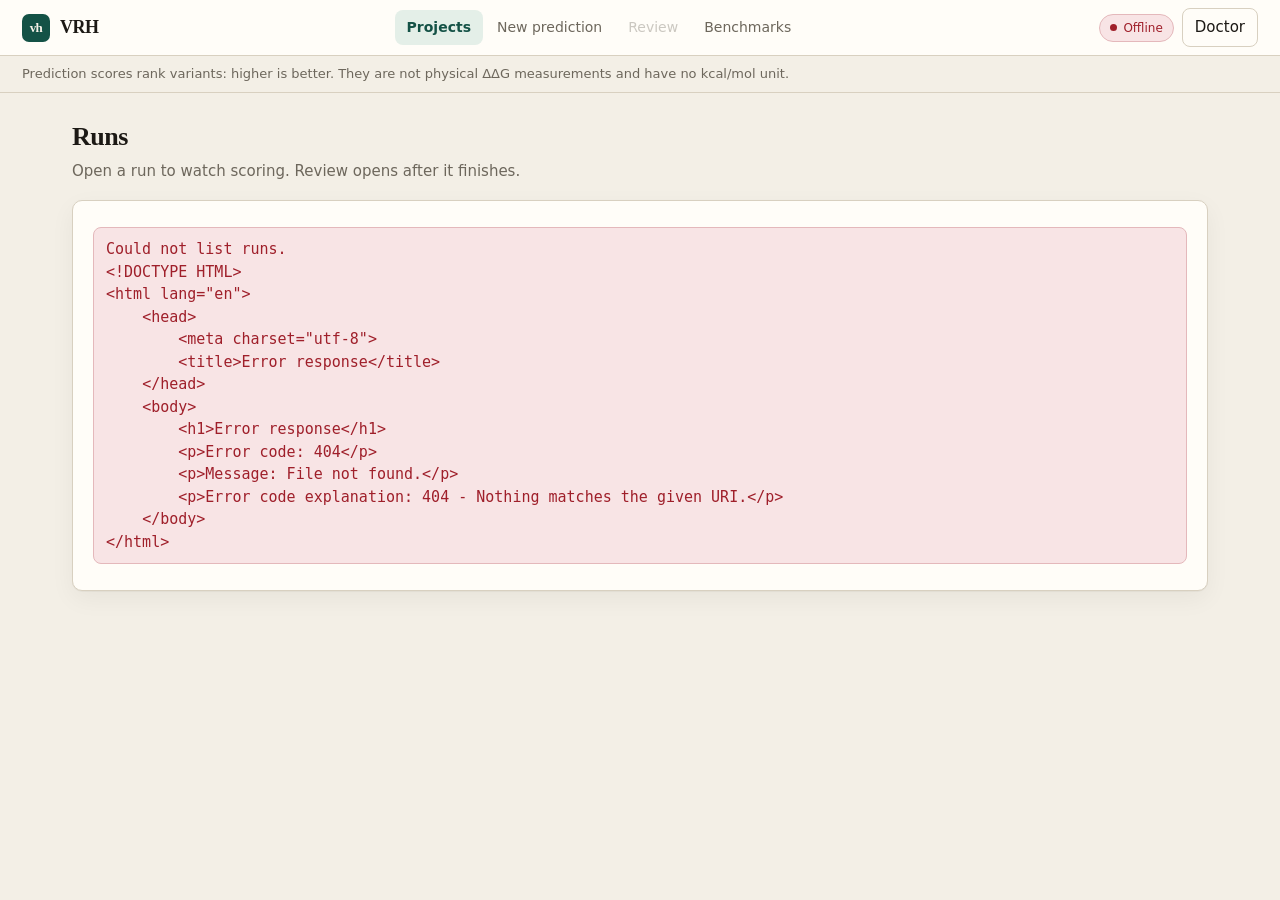
==== vrh/dashboard/static/index.html @ 0a4f09f5 "Rename the package from rem2 to vrh. Ship VenusREM-Harness with vrh/remharness CLIs, VRH_* env, and " ====
<!DOCTYPE html>
<html lang="en">
<head>
  <meta charset="utf-8">
  <meta name="viewport" content="width=device-width, initial-scale=1">
  <title>VRH Dashboard</title>
  <link rel="stylesheet" href="app.css?v=20260911g">
</head>
<body>
  <div id="app">
    <header class="shell-header">
      <div class="brand">
        <span class="brand-mark" aria-hidden="true">vh</span>
        <a href="#/runs" class="brand-title">VRH</a>
        <span id="app-version" class="brand-ver" hidden></span>
      </div>
      <nav class="tabs" aria-label="Dashboard sections">
        <a href="#/runs" id="tab-runs" class="tab is-active">Projects</a>
        <a href="#/predict" id="tab-predict" class="tab">New prediction</a>
        <a href="#/review" id="tab-review" class="tab is-disabled" aria-disabled="true" title="Wait until scoring finishes">Review</a>
        <a href="#/benchmarks" id="tab-benchmarks" class="tab">Benchmarks</a>
      </nav>
      <div class="header-right">
        <span id="conn-status" class="status-pill is-off" title="API health">Offline</span>
        <span id="job-status" class="status-pill is-run" hidden>Job running</span>
        <span id="last-poll" class="poll-time" hidden>poll --:--:--</span>
        <button type="button" id="btn-doctor" class="btn btn-ghost">Doctor</button>
      </div>
    </header>

    <div class="banner" role="note">
      Prediction scores rank variants: higher is better. They are not physical ΔΔG measurements and have no kcal/mol unit.
    </div>

    <div id="flash" class="flash" hidden></div>

    <main id="main">
      <section id="page-runs" class="page" hidden>
        <div class="page-head">
          <h1>Runs</h1>
          <p class="muted">Open a run to watch scoring. Review opens after it finishes.</p>
        </div>
        <div id="runs-body" class="panel">Loading runs…</div>
      </section>

      <section id="page-predict" class="page" hidden>
        <div class="page-head page-head-job">
          <div>
            <h1>New prediction</h1>
            <p class="muted">Define the target, choose evidence, then score candidates for review.</p>
          </div>
          <div class="example-row" id="example-row" role="group" aria-label="Load a demo">
            <span class="example-label">Examples</span>
            <button type="button" class="example-btn" data-example="sequence">Sequence</button>
            <button type="button" class="example-btn" data-example="structure">+ Structure</button>
            <button type="button" class="example-btn" data-example="full">Full vrh</button>
          </div>
        </div>

        <div class="workflow-rail" aria-label="Prediction workflow">
          <span class="is-current"><b>1</b> Target</span><span><b>2</b> Evidence</span><span><b>3</b> Model</span><span><b>4</b> Review</span><span><b>5</b> Export</span>
        </div>

        <form id="predict-form" class="panel form-panel" autocomplete="off">
          <section class="form-model-step">
            <h2>Model</h2>
            <div id="model-series" class="model-series"></div>
            <select id="model-select" name="model" hidden></select>
            <p id="model-meta" class="field-hint"></p>
            <details class="advanced">
              <summary>Recipe</summary>
              <div id="recipe-radios" class="seg">
                <label class="seg-item"><input type="radio" name="recipe" value="full" checked> Full vrh</label>
                <label class="seg-item"><input type="radio" name="recipe" value="raw"> Raw</label>
                <label class="seg-item"><input type="radio" name="recipe" value="msa"> + MSA</label>
                <label class="seg-item"><input type="radio" name="recipe" value="ccd"> + CCD</label>
              </div>
              <p id="recipe-hint" class="field-hint"></p>
            </details>
          </section>

          <section class="form-input-step">
            <div class="section-kicker">Target &amp; evidence</div>
            <h2>What do you know about this protein?</h2>
            <p class="field-hint">A sequence is enough to start. Structure and MSA improve model coverage when available.</p>
            <div class="input-slots" id="intake-box">
              <div class="input-slot" id="slot-sequence" data-slot="fasta">
                <h3>Sequence</h3>
                <label class="slot-drop">
                  <input type="file" name="fasta" id="file-fasta" accept=".fa,.fasta,.faa,.txt,.fna">
                  <strong>Drop FASTA</strong>
                  <span>or click to upload</span>
                </label>
                <label class="slot-id">Protein ID <span class="label-note">UniProt or PDB</span>
                  <input type="text" name="seq_id" id="f-seq-id" placeholder="P0A6Y8 or 2L6Q" autocomplete="off">
                </label>
                <div class="slot-chips" id="slot-sequence-chips"></div>
              </div>
              <div class="input-slot" id="slot-structure" data-slot="pdb">
                <h3>Structure</h3>
                <label class="slot-drop">
                  <input type="file" name="pdb" id="file-pdb" accept=".pdb,.ent,.cif">
                  <strong>Drop PDB / CIF</strong>
                  <span>or click to upload</span>
                </label>
                <label class="slot-id">Fetch
                  <select name="fetch_structure" id="f-fetch">
                    <option value="auto" selected>Auto (RCSB + AFDB)</option>
                    <option value="afdb">AlphaFold DB only</option>
                    <option value="rcsb">RCSB only</option>
                    <option value="none">Don't fetch</option>
                  </select>
                </label>
                <input type="hidden" name="pdb_id" id="f-pdb-id">
                <input type="hidden" name="uniprot_id" id="f-uniprot">
                <div class="slot-chips" id="slot-structure-chips"></div>
              </div>
              <div class="input-slot" id="slot-msa" data-slot="msa">
                <h3>MSA</h3>
                <label class="slot-drop">
                  <input type="file" name="msa" id="file-msa" accept=".a2m,.a3m,.fasta,.fa,.sto">
                  <strong>Drop MSA</strong>
                  <span>optional — skip → α=0</span>
                </label>
                <div class="slot-chips" id="slot-msa-chips"></div>
              </div>
            </div>
            <div id="input-gate" class="input-gate" aria-live="polite"></div>
            <details class="advanced scope-details">
              <summary><span>Limit mutation scope</span><small>Optional · default is all positions × 19 substitutions</small></summary>
              <p class="scope-copy"><strong>Default:</strong> predict every single-amino-acid substitution at every residue. Only change this section when you want a smaller candidate set or already have a mutant list.</p>
              <label class="file-field">
                <span>Use a predefined mutant list</span>
                <input type="file" name="mutants" id="file-mutants" accept=".csv,.tsv,.txt">
                <span class="file-name" data-for="file-mutants"></span>
              </label>
              <fieldset id="saturation-fields" class="field sat-box">
                <legend>Or limit saturation mutagenesis</legend>
                <div class="field-row">
                  <label>Mutation order <span class="label-note">1 = single substitutions</span>
                    <input type="text" name="mutant_sites" id="f-sites" value="1" placeholder="1 or 1,2">
                  </label>
                  <label>Specific positions <span class="label-note">optional</span>
                    <input type="text" name="positions" id="f-positions" placeholder="10,11,12">
                  </label>
                  <label>Residue range <span class="label-note">optional</span>
                    <input type="text" name="residue_range" id="f-range" placeholder="10-20">
                  </label>
                </div>
              </fieldset>
            </details>
            <details class="advanced">
              <summary>Advanced</summary>
              <div class="field-row">
                <label>scoring_strategy
                  <select name="scoring_strategy" id="f-strategy">
                    <option value="wt" selected>wt</option>
                    <option value="mask">mask</option>
                    <option value="tf">tf</option>
                  </select>
                </label>
                <label>max_mutants
                  <input type="number" name="max_mutants" id="f-max" min="1" step="1" placeholder="1000000">
                </label>
              </div>
              <p id="strategy-hint" class="field-hint"></p>
              <div class="cli-block">
                <div class="cli-label">Equivalent CLI</div>
                <pre id="cli-preview" class="cli"></pre>
              </div>
            </details>
            <div id="model-gate" class="input-gate" hidden></div>
          </section>

          <p id="form-error" class="form-error" hidden></p>
          <div class="form-actions">
            <button type="submit" id="btn-submit" class="btn btn-primary">Start scoring</button>
          </div>
        </form>

      </section>

      <section id="page-benchmarks" class="page" hidden>
        <div class="benchmark-page-head">
          <p class="section-kicker">Benchmark evidence</p>
          <h1>Cross-benchmark leaderboard</h1>
          <p>Compare foundation models with and without VRH across protein fitness benchmarks.</p>
        </div>
        <div class="panel board-panel" id="pg-board" aria-live="polite">Loading benchmark evidence…</div>
      </section>

      <section id="page-workspace" class="page" hidden>
        <div id="workspace-body">Loading run…</div>
      </section>

      <section id="page-structure" class="page" hidden>
        <div id="structure-body">Loading structure…</div>
      </section>

      <section id="page-select" class="page" hidden>
        <div id="select-body">Loading selection…</div>
      </section>
    </main>
  </div>

  <div id="drawer-root" hidden>
    <div id="drawer-backdrop" class="drawer-backdrop"></div>
    <aside id="doctor-drawer" class="drawer" role="dialog" aria-modal="true" aria-labelledby="doctor-title">
      <div class="drawer-head">
        <h2 id="doctor-title">Doctor</h2>
        <button type="button" id="btn-doctor-close" class="btn btn-ghost">Close</button>
      </div>
      <div id="doctor-body" class="drawer-body">Checking install…</div>
    </aside>
  </div>

  <noscript>
    <p class="noscript">VRH Dashboard needs JavaScript enabled.</p>
  </noscript>
  <script src="app.js?v=20260911g"></script>
</body>
</html>
---- vrh/dashboard/static/app.css ----
:root {
  --bg: #f3efe6;
  --bg-2: #e8e2d4;
  --panel: #fffdf8;
  --ink: #1c1915;
  --muted: #6d675c;
  --line: #d8d0c0;
  --accent: #145246;
  --accent-soft: #e4efe8;
  --warn: #8a5410;
  --warn-soft: #f6ead3;
  --danger: #9f1f2a;
  --danger-soft: #f8e4e5;
  --row-hover: #f4efe4;
  --row-active: #e8f0ea;
  --viewer: #11140f;
  --header-h: 56px;
  --radius: 10px;
  --shadow: 0 1px 0 rgba(28, 25, 21, 0.04), 0 8px 24px rgba(28, 25, 21, 0.05);
  --font: "Iowan Old Style", "Palatino Linotype", Palatino, "Times New Roman", serif;
  --ui: ui-sans-serif, system-ui, -apple-system, "Segoe UI", Roboto, sans-serif;
  --mono: ui-monospace, "SF Mono", Menlo, Consolas, monospace;
}

*,
*::before,
*::after {
  box-sizing: border-box;
}

[hidden] {
  display: none !important;
}

html,
body {
  margin: 0;
  padding: 0;
  background: var(--bg);
  color: var(--ink);
  font-family: var(--ui);
  font-size: 15px;
  line-height: 1.5;
  min-height: 100%;
}

a {
  color: var(--accent);
  text-decoration: none;
}

a:hover {
  text-decoration: underline;
}

code {
  font-family: var(--mono);
  font-size: 13px;
  background: var(--bg-2);
  padding: 0 5px;
  border-radius: 4px;
}

h1,
h2,
h3 {
  margin: 0 0 8px;
  font-family: var(--font);
  font-weight: 600;
  letter-spacing: -0.02em;
}

h1 {
  font-size: 26px;
  line-height: 1.2;
}

h2 {
  font-size: 17px;
}

p {
  margin: 0 0 8px;
}

button,
input,
select,
textarea {
  font: inherit;
  color: inherit;
}

button {
  cursor: pointer;
}

input,
select {
  background: #fff;
  border: 1px solid var(--line);
  border-radius: 8px;
  padding: 8px 10px;
  min-height: 38px;
}

input:focus,
select:focus,
button:focus-visible,
summary:focus-visible,
a:focus-visible {
  outline: 2px solid var(--accent);
  outline-offset: 1px;
}

input[type="range"] {
  min-height: 0;
  padding: 0;
  accent-color: var(--accent);
}

#app {
  min-height: 100vh;
  display: flex;
  flex-direction: column;
}

.shell-header {
  display: grid;
  grid-template-columns: auto 1fr auto;
  align-items: center;
  gap: 20px;
  min-height: var(--header-h);
  padding: 0 22px;
  background: var(--panel);
  border-bottom: 1px solid var(--line);
  position: sticky;
  top: 0;
  z-index: 20;
}

.brand {
  display: flex;
  align-items: center;
  gap: 10px;
  min-width: 0;
}

.brand-mark {
  width: 28px;
  height: 28px;
  border-radius: 7px;
  background: var(--accent);
  color: #f7f2e8;
  display: grid;
  place-items: center;
  font-family: var(--font);
  font-size: 13px;
  font-weight: 700;
  letter-spacing: -0.04em;
}

.brand-title {
  color: var(--ink);
  font-family: var(--font);
  font-weight: 600;
  font-size: 18px;
  letter-spacing: -0.03em;
  text-decoration: none;
}

.brand-title:hover {
  color: var(--accent);
  text-decoration: none;
}

.brand-sub {
  color: var(--muted);
  font-size: 12px;
}

.brand-ver {
  color: var(--muted);
  font-family: var(--mono);
  font-size: 11px;
}

.header-right {
  display: flex;
  align-items: center;
  gap: 8px;
  flex-shrink: 0;
}

.status-pill {
  display: inline-flex;
  align-items: center;
  gap: 6px;
  padding: 4px 10px;
  border-radius: 999px;
  border: 1px solid var(--line);
  font-size: 12px;
  background: var(--panel);
  color: var(--muted);
}

.status-pill::before {
  content: "";
  width: 7px;
  height: 7px;
  border-radius: 50%;
  background: var(--muted);
}

.status-pill.is-on {
  color: var(--accent);
  border-color: #b7cfc6;
  background: var(--accent-soft);
}

.status-pill.is-on::before {
  background: var(--accent);
}

.status-pill.is-off {
  color: var(--danger);
  border-color: #e4b8bb;
  background: var(--danger-soft);
}

.status-pill.is-off::before {
  background: var(--danger);
}

.status-pill.is-run {
  color: var(--warn);
  border-color: #e4cc9a;
  background: var(--warn-soft);
}

.status-pill.is-run::before {
  background: var(--warn);
  box-shadow: 0 0 0 0 rgba(138, 84, 16, 0.5);
  animation: pulse 1.6s ease-out infinite;
}

.poll-time {
  color: var(--muted);
  font-family: var(--mono);
  font-size: 11px;
}

.banner {
  background: transparent;
  color: var(--muted);
  border-bottom: 1px solid var(--line);
  padding: 8px 22px;
  font-size: 13px;
}

.banner-inline {
  background: var(--warn-soft);
  color: var(--warn);
  border: 1px solid #e4cc9a;
  border-radius: var(--radius);
  margin-bottom: 14px;
  padding: 10px 12px;
}

.tabs {
  display: flex;
  gap: 2px;
  justify-content: center;
  padding: 0;
  border: 0;
  background: transparent;
}

.tab {
  display: inline-block;
  padding: 7px 12px;
  color: var(--muted);
  text-decoration: none;
  border-radius: 8px;
  margin: 0;
  border: 0;
  font-size: 14px;
}

.tab:hover {
  color: var(--ink);
  background: var(--bg);
  text-decoration: none;
}

.tab.is-active {
  color: var(--accent);
  background: var(--accent-soft);
  font-weight: 600;
}

.tab.is-disabled {
  opacity: 0.35;
  pointer-events: none;
  cursor: not-allowed;
}

.flash {
  margin: 12px 22px 0;
  padding: 10px 12px;
  border: 1px solid #e4b8bb;
  background: var(--danger-soft);
  color: var(--danger);
  border-radius: var(--radius);
}

#main {
  flex: 1;
  padding: 28px 22px 48px;
  max-width: 1180px;
  width: 100%;
  margin: 0 auto;
}

.page-head {
  margin-bottom: 18px;
}

.flow-rail {
  display: flex;
  flex-wrap: wrap;
  gap: 8px;
  list-style: none;
  margin: 0 0 16px;
  padding: 0;
}

.flow-rail li {
  margin: 0;
}

.flow-dot,
.next-card {
  display: inline-flex;
  align-items: center;
  gap: 8px;
  border: 1px solid var(--line);
  background: var(--panel);
  color: var(--muted);
  border-radius: 999px;
  padding: 6px 12px;
  font-size: 13px;
}

button.flow-dot {
  font: inherit;
  cursor: pointer;
  line-height: inherit;
}

.flow-dot.is-on,
.flow-dot.is-done {
  color: var(--accent);
  border-color: #b7cfc6;
  background: var(--accent-soft);
}

.flow-dot.is-fail {
  color: var(--danger);
  border-color: #e4b8bb;
  background: var(--danger-soft);
}

.form-actions {
  display: flex;
  gap: 8px;
  margin-top: 16px;
}

.next-row {
  display: grid;
  grid-template-columns: repeat(auto-fit, minmax(200px, 1fr));
  gap: 10px;
  margin: 0 0 14px;
}

.next-card {
  display: block;
  border-radius: var(--radius);
  padding: 14px 16px;
  text-decoration: none;
  color: var(--ink);
}

.next-card:hover {
  border-color: var(--accent);
  text-decoration: none;
}

.next-card strong {
  display: block;
  margin-bottom: 4px;
}

.next-card span {
  color: var(--muted);
  font-size: 13px;
}

.run-log {
  max-height: 240px;
  overflow: auto;
  font-family: var(--mono);
  font-size: 12px;
  background: var(--viewer);
  color: #d7ecdf;
  border-radius: 8px;
  padding: 12px;
  white-space: pre-wrap;
}

.progress {
  margin: 0 0 14px;
}

.progress-track {
  height: 8px;
  border-radius: 999px;
  background: var(--bg-2);
  overflow: hidden;
}

.progress-bar {
  height: 100%;
  width: 0;
  background: var(--accent);
  transition: width 0.25s ease;
}

.progress-bar.is-fail {
  background: var(--danger);
}

.progress-meta {
  display: flex;
  justify-content: space-between;
  gap: 12px;
  margin-top: 6px;
  color: var(--muted);
  font-size: 13px;
}

.page-head .muted,
.muted {
  color: var(--muted);
}

.panel {
  background: var(--panel);
  border: 1px solid var(--line);
  border-radius: var(--radius);
  padding: 18px 20px;
  box-shadow: var(--shadow);
}

.panel + .panel {
  margin-top: 14px;
}

.page-head-job {
  display: flex;
  align-items: flex-start;
  justify-content: space-between;
  gap: 12px;
}

.page-head-job h1 {
  margin-bottom: 4px;
}

button.demo-panel {
  flex-shrink: 0;
  margin-top: 4px;
  font-size: 13px;
}

.example-row {
  display: flex;
  flex-wrap: wrap;
  align-items: center;
  justify-content: flex-end;
  gap: 6px;
  flex-shrink: 0;
  margin-top: 4px;
}

.example-label {
  color: var(--muted);
  font-size: 12px;
  margin-right: 2px;
}

.example-btn {
  border: 1px solid var(--line);
  background: var(--panel);
  color: var(--ink);
  border-radius: 999px;
  padding: 5px 11px;
  min-height: 32px;
  font-size: 13px;
}

.example-btn:hover {
  border-color: var(--accent);
}

.example-btn.is-on {
  background: var(--accent);
  border-color: var(--accent);
  color: #f7f2e8;
}

.example-btn:disabled {
  opacity: 0.45;
  cursor: not-allowed;
}

.btn {
  display: inline-flex;
  align-items: center;
  justify-content: center;
  gap: 6px;
  border: 1px solid var(--line);
  background: var(--panel);
  color: var(--ink);
  border-radius: 8px;
  padding: 7px 12px;
  min-height: 36px;
  text-decoration: none;
}

.btn:hover {
  border-color: var(--accent);
  text-decoration: none;
}

.btn:disabled {
  opacity: 0.45;
  cursor: not-allowed;
}

.btn-primary {
  background: var(--accent);
  color: #f7f2e8;
  border-color: var(--accent);
  font-weight: 600;
}

.btn-primary:hover {
  filter: brightness(1.06);
}

.btn-ghost {
  background: transparent;
}

.btn-danger {
  color: var(--danger);
  border-color: #e4b8bb;
}

.btn-lg {
  min-height: 42px;
  padding: 8px 16px;
}

.btn-link {
  background: none;
  border: none;
  color: var(--accent);
  padding: 0 6px;
  min-height: 0;
}

.run-actions {
  display: inline-flex;
  align-items: center;
  gap: 10px;
  white-space: nowrap;
}

.run-delete {
  color: var(--danger);
}

.run-delete:disabled {
  color: var(--muted);
  cursor: not-allowed;
  opacity: 0.45;
}

.btn-row {
  display: flex;
  flex-wrap: wrap;
  gap: 6px;
}

.field {
  margin-bottom: 16px;
}

.field > label,
.field legend {
  display: block;
  color: var(--muted);
  font-size: 12px;
  margin-bottom: 7px;
}

.field select,
.field input[type="text"],
.field input[type="number"] {
  width: 100%;
  max-width: 100%;
}

.field-hint {
  margin: 6px 0 0;
  color: var(--muted);
  font-size: 13px;
}

.field-row {
  display: grid;
  grid-template-columns: repeat(auto-fit, minmax(180px, 1fr));
  gap: 12px;
}

.field-row label {
  display: flex;
  flex-direction: column;
  gap: 6px;
  color: var(--muted);
  font-size: 12px;
}

.radio-row,
.seg {
  display: flex;
  flex-wrap: wrap;
  gap: 6px;
}

.radio,
.seg-item {
  display: inline-flex;
  align-items: center;
  gap: 6px;
  color: var(--ink);
  font-size: 14px;
  border: 1px solid var(--line);
  background: #fff;
  border-radius: 8px;
  padding: 7px 12px;
  cursor: pointer;
}

.seg-item:has(input:checked),
.radio:has(input:checked) {
  border-color: var(--accent);
  background: var(--accent-soft);
  color: var(--accent);
  font-weight: 600;
}

.seg-item input,
.radio input {
  accent-color: var(--accent);
}

.file-grid {
  display: grid;
  grid-template-columns: repeat(2, minmax(0, 1fr));
  gap: 10px;
  margin-bottom: 16px;
}

.file-grid-3 {
  grid-template-columns: repeat(3, minmax(0, 1fr));
}

.board-panel {
  margin-top: 18px;
  margin-bottom: 14px;
  padding: 16px 18px 12px;
}

.board-head {
  margin-bottom: 12px;
}

.board-head h2 {
  margin-bottom: 2px;
  font-size: 18px;
}

.board-head .muted {
  margin: 0;
  font-size: 13px;
}

.board-filters {
  display: flex;
  flex-wrap: wrap;
  gap: 6px;
  margin-bottom: 14px;
}

.board-filter {
  border: 1px solid var(--line);
  background: transparent;
  color: var(--muted);
  padding: 5px 12px;
  border-radius: 999px;
  cursor: pointer;
  font: inherit;
  font-size: 13px;
}

.board-filter:hover {
  border-color: var(--ink);
  color: var(--ink);
}

.board-filter.is-on {
  background: #14241c;
  color: #f7f2e8;
  border-color: #14241c;
}

.board-table-wrap {
  overflow-x: auto;
}

.board-table {
  width: 100%;
  border-collapse: collapse;
}

.board-table th {
  text-align: left;
  font-size: 11px;
  font-weight: 600;
  color: var(--muted);
  letter-spacing: 0.04em;
  text-transform: uppercase;
  padding: 8px 10px 10px;
  border-bottom: 1px solid var(--line);
}

.board-table th.num,
.board-table td.num {
  text-align: right;
}

.board-table td {
  padding: 14px 10px;
  border-bottom: 1px solid var(--line);
  vertical-align: middle;
}

.board-table tbody tr:last-child td {
  border-bottom: 0;
}

.board-table tr.is-first td {
  background: transparent;
}

.board-rank {
  font-family: var(--ui);
  font-size: 28px;
  font-weight: 500;
  font-variant-numeric: tabular-nums;
  color: var(--muted);
  opacity: 0.45;
  width: 2.4em;
  line-height: 1;
}

.board-table tr.is-first .board-rank {
  color: var(--ink);
  opacity: 0.7;
}

.board-name {
  display: flex;
  flex-direction: column;
  gap: 2px;
  font-weight: 600;
}

.board-name small {
  font-weight: 400;
  color: var(--muted);
  font-size: 12px;
}

.board-tags {
  display: flex;
  gap: 4px;
}

.board-tag {
  font-size: 10px;
  letter-spacing: 0.04em;
  padding: 2px 6px;
  border-radius: 999px;
  background: var(--bg-2);
  color: var(--muted);
}

.board-table tr.is-first .board-tag {
  background: #d7e8de;
  color: var(--accent);
}

.board-score {
  width: 9.5em;
  text-align: right;
}

.board-score-num {
  display: block;
  font-family: var(--mono);
  font-size: 16px;
  font-weight: 700;
  font-variant-numeric: tabular-nums;
  line-height: 1.2;
}

.board-score-track {
  display: block;
  width: 100%;
  max-width: 148px;
  height: 4px;
  margin: 7px 0 0 auto;
  background: var(--bg-2);
  border-radius: 999px;
  overflow: hidden;
}

.board-score-bar {
  display: block;
  height: 100%;
  background: var(--accent);
  border-radius: 999px;
}

.board-note {
  margin: 10px 0 0;
  color: var(--muted);
  font-size: 12px;
}

.board-note:empty,
.board-note[hidden] {
  display: none;
}

.model-cards {
  display: flex;
  flex-wrap: wrap;
  gap: 8px;
  margin-bottom: 10px;
}

.model-card {
  border: 1px solid var(--line);
  background: #fff;
  padding: 10px 14px;
  border-radius: 10px;
  cursor: pointer;
  text-align: left;
  font: inherit;
  min-width: 8.5em;
}

.model-card:hover {
  border-color: var(--accent);
}

.model-card.is-on {
  border-color: var(--accent);
  background: var(--accent-soft);
}

.model-card small {
  display: block;
  margin-top: 2px;
  color: var(--muted);
  font-size: 12px;
}

.more-models {
  display: flex;
  flex-direction: column;
  gap: 4px;
  margin: 8px 0 4px;
  font-size: 13px;
  color: var(--muted);
}

.model-series {
  display: flex;
  flex-wrap: wrap;
  gap: 8px;
  margin-bottom: 10px;
}

.model-series-item {
  position: relative;
}

.model-series-btn {
  border: 1px solid var(--line);
  background: #fff;
  padding: 10px 14px;
  border-radius: 10px;
  cursor: pointer;
  text-align: left;
  font: inherit;
  min-width: 8.5em;
}

.model-series-btn:hover {
  border-color: var(--accent);
}

.model-series-btn.is-on,
.model-series-btn.is-open {
  border-color: var(--accent);
  background: var(--accent-soft);
}

.model-series-btn small {
  display: block;
  margin-top: 2px;
  color: var(--muted);
  font-size: 12px;
}

.model-variant-panel {
  position: absolute;
  top: calc(100% + 4px);
  left: 0;
  z-index: 30;
  min-width: 13em;
  max-height: 18em;
  overflow: auto;
  padding: 6px;
  border: 1px solid var(--line);
  border-radius: 10px;
  background: #fff;
  box-shadow: var(--shadow);
}

.model-variant {
  display: block;
  width: 100%;
  border: 0;
  background: transparent;
  padding: 7px 10px;
  border-radius: 8px;
  cursor: pointer;
  text-align: left;
  font: inherit;
  font-size: 13px;
}

.model-variant:hover {
  background: var(--row-hover);
}

.model-variant.is-on {
  background: var(--accent-soft);
  color: var(--accent);
}

.intake {
  border: 1px dashed #c5c0b4;
  border-radius: 12px;
  padding: 14px;
  background: #fff;
}

.intake.is-drag {
  border-color: var(--accent);
  background: var(--accent-soft);
}

.intake-drop {
  display: flex;
  flex-direction: column;
  align-items: center;
  justify-content: center;
  gap: 4px;
  text-align: center;
  padding: 28px 12px;
  cursor: pointer;
  border-radius: 8px;
  background: var(--bg-2);
}

.intake-drop strong {
  font-size: 15px;
}

.intake-drop span {
  color: var(--muted);
  font-size: 13px;
}

.intake-drop input[type="file"] {
  display: none;
}

.intake-or {
  text-align: center;
  color: var(--muted);
  font-size: 12px;
  margin: 12px 0 8px;
}

.intake-files {
  display: flex;
  flex-wrap: wrap;
  gap: 6px;
  margin-top: 10px;
}

.intake-chip {
  font-size: 12px;
  padding: 3px 8px;
  border-radius: 999px;
  background: var(--bg-2);
}

.intake-hidden {
  position: absolute;
  width: 1px;
  height: 1px;
  overflow: hidden;
  clip: rect(0 0 0 0);
}

.input-slots {
  display: grid;
  grid-template-columns: repeat(3, minmax(0, 1fr));
  gap: 10px;
}

.input-slot {
  border: 1px dashed #c5c0b4;
  border-radius: 12px;
  padding: 12px;
  background: #fff;
  display: flex;
  flex-direction: column;
  gap: 8px;
  min-width: 0;
}

.input-slot.is-drag {
  border-color: var(--accent);
  background: var(--accent-soft);
}

.input-slot h3 {
  margin: 0;
  font-size: 14px;
}

.input-slot .slot-drop {
  display: flex;
  flex-direction: column;
  align-items: center;
  justify-content: center;
  gap: 4px;
  text-align: center;
  padding: 20px 10px;
  cursor: pointer;
  border-radius: 8px;
  background: var(--bg-2);
}

.input-slot .slot-drop strong {
  font-size: 14px;
}

.input-slot .slot-drop span {
  color: var(--muted);
  font-size: 12px;
}

.input-slot .slot-drop input[type="file"] {
  display: none;
}

.input-slot .slot-id {
  display: flex;
  flex-direction: column;
  gap: 4px;
  color: var(--muted);
  font-size: 12px;
}

.label-note {
  color: var(--muted);
  font-size: 11px;
  font-weight: 400;
}

.input-slot .slot-chips {
  display: flex;
  flex-wrap: wrap;
  gap: 6px;
  min-height: 0;
}

.input-slot .slot-chip {
  font-size: 12px;
  padding: 3px 8px;
  border-radius: 999px;
  background: var(--bg-2);
}

@media (max-width: 860px) {
  .input-slots {
    grid-template-columns: 1fr;
  }
}

.review-wrap {
  flex: 1;
  min-height: 0;
  display: flex;
  flex-direction: column;
}

.review-seq {
  flex: 0 0 auto;
  background: #11140f;
  padding: 8px 0 0;
}

.review-seq .aa-nav,
.review-seq .aa-strip {
  max-width: none;
}

.hist-grid {
  display: grid;
  grid-template-columns: 1fr;
  gap: 10px;
}

.aa-cell.is-range .aa-letter {
  background: #3d6b58;
  color: #f7f2e8;
}

.input-gate {
  margin-top: 12px;
  padding: 10px 12px;
  border-radius: 8px;
  background: var(--bg-2);
}

.gate-chips {
  display: flex;
  flex-wrap: wrap;
  gap: 6px;
  margin-bottom: 6px;
}

.gate-chip {
  font-size: 11px;
  letter-spacing: 0.04em;
  padding: 2px 8px;
  border-radius: 999px;
  border: 1px solid var(--line);
}

.gate-chip.is-on {
  background: var(--accent);
  border-color: var(--accent);
  color: #f7f2e8;
}

.gate-chip.is-off {
  color: var(--muted);
}

.gate-msg {
  margin: 0;
  font-size: 13px;
  color: var(--ink);
}

.file-field {
  position: relative;
  display: flex;
  flex-direction: column;
  gap: 4px;
  padding: 14px 14px 12px;
  border: 1px dashed #c9c0ae;
  border-radius: var(--radius);
  background: #fff;
  min-height: 86px;
  cursor: pointer;
}

.file-field:hover,
.file-field.has-file {
  border-color: var(--accent);
  background: var(--accent-soft);
}

.file-field > span:first-child {
  color: var(--ink);
  font-size: 13px;
  font-weight: 600;
}

.file-field input[type="file"] {
  position: absolute;
  inset: 0;
  opacity: 0;
  cursor: pointer;
  font-size: 12px;
  border: none;
  background: transparent;
  padding: 0;
  min-height: 0;
}

.file-name {
  font-family: var(--mono);
  font-size: 12px;
  color: var(--muted);
  overflow: hidden;
  text-overflow: ellipsis;
  white-space: nowrap;
}

.form-grid {
  display: grid;
  grid-template-columns: minmax(0, 0.95fr) minmax(0, 1.05fr);
  gap: 22px 28px;
}

.form-span {
  grid-column: 1 / -1;
}

.sat-box,
.fetch-box,
.advanced {
  border: 1px solid var(--line);
  border-radius: var(--radius);
  padding: 12px 14px;
  background: #fff;
}

.sat-box.is-off {
  opacity: 0.45;
}

.advanced {
  margin: 0 0 16px;
}

.advanced summary {
  cursor: pointer;
  color: var(--muted);
}

.scope-details summary {
  display: flex;
  align-items: center;
  justify-content: space-between;
  gap: 18px;
}

.scope-details summary small {
  color: var(--accent);
  font-size: 12px;
}

.scope-copy {
  margin: 14px 0 12px;
  padding: 10px 12px;
  border-left: 3px solid var(--accent);
  background: var(--accent-soft);
  color: var(--muted);
  font-size: 13px;
}

.scope-details .file-field {
  margin-bottom: 12px;
  min-height: 72px;
}

.cli-block {
  margin: 4px 0 0;
}

.cli-label {
  color: var(--muted);
  font-size: 12px;
  margin-bottom: 6px;
}

.cli {
  margin: 0;
  padding: 12px 14px;
  background: var(--viewer);
  border: 0;
  border-radius: 8px;
  font-family: var(--mono);
  font-size: 12px;
  white-space: pre-wrap;
  word-break: break-all;
  color: #d7ecdf;
  max-height: 140px;
  overflow: auto;
}

.form-error {
  color: var(--danger);
  margin-bottom: 8px;
}

.form-actions {
  display: flex;
  gap: 8px;
}

.table-scroll {
  overflow: auto;
  max-height: min(62vh, 720px);
  border: 1px solid var(--line);
  border-radius: 8px;
}

table.data {
  width: 100%;
  border-collapse: collapse;
  font-size: 13px;
  white-space: nowrap;
}

table.data th,
table.data td {
  padding: 9px 12px;
  border-bottom: 1px solid var(--line);
  text-align: left;
  vertical-align: middle;
}

table.data th {
  position: sticky;
  top: 0;
  z-index: 2;
  background: #f7f3ea;
  color: var(--muted);
  font-weight: 600;
  font-size: 12px;
}

table.data th.sortable {
  cursor: pointer;
  user-select: none;
}

table.data th.sortable:hover,
table.data th.is-sort {
  color: var(--accent);
}

table.data tbody tr {
  cursor: pointer;
}

table.data tbody tr:hover {
  background: var(--row-hover);
}

table.data tbody tr.is-sel {
  background: var(--row-active);
  box-shadow: inset 3px 0 0 var(--accent);
}

table.data .num,
table.data .mono {
  font-family: var(--mono);
}

table.data .num {
  font-variant-numeric: tabular-nums;
}

.badge {
  display: inline-block;
  padding: 2px 8px;
  border-radius: 999px;
  border: 1px solid var(--line);
  font-size: 12px;
}

.badge-queued {
  color: var(--warn);
  background: var(--warn-soft);
}

.badge-running,
.badge-done {
  color: var(--accent);
  background: var(--accent-soft);
  border-color: #b7cfc6;
}

.badge-failed {
  color: var(--danger);
  background: var(--danger-soft);
}

.badge-cancelled {
  color: var(--muted);
}

.overview {
  display: grid;
  grid-template-columns: repeat(auto-fit, minmax(140px, 1fr));
  gap: 10px 14px;
  margin-bottom: 14px;
}

.overview-item {
  min-width: 0;
}

.overview-k {
  color: var(--muted);
  font-size: 12px;
}

.overview-v {
  font-family: var(--mono);
  font-size: 14px;
  overflow: hidden;
  text-overflow: ellipsis;
  white-space: nowrap;
}

.chips {
  display: flex;
  flex-wrap: wrap;
  align-items: center;
  gap: 6px;
  margin: 0 0 14px;
}

.chip {
  padding: 4px 9px;
  border-radius: 999px;
  border: 1px solid #b7cfc6;
  background: var(--accent-soft);
  color: var(--accent);
  font-size: 12px;
}

.chip.is-dim {
  background: transparent;
  border-color: var(--line);
  color: var(--muted);
  opacity: 0.7;
}

.chip.is-opt {
  background: transparent;
  border-style: dashed;
  border-color: #b7cfc6;
  color: var(--accent);
}

.chip-arrow {
  color: var(--muted);
  font-size: 12px;
}

.inspector {
  display: grid;
  grid-template-columns: minmax(0, 1.3fr) minmax(220px, 0.8fr) minmax(0, 0.9fr);
  gap: 14px;
  margin-bottom: 14px;
}

.inspector.has-no-viewer {
  grid-template-columns: minmax(0, 1.4fr) minmax(240px, 0.8fr);
}

.seq-box,
.hist-box,
.view-box {
  min-height: 180px;
}

.seq {
  margin: 0;
  max-height: 240px;
  overflow: auto;
  font-family: var(--mono);
  font-size: 13px;
  line-height: 1.75;
  white-space: pre-wrap;
  word-break: break-all;
}

.seq-pos {
  display: inline-block;
  width: 3.2em;
  color: var(--muted);
  user-select: none;
}

.seq-mut {
  background: var(--accent);
  color: #f7f2e8;
  border-radius: 3px;
  padding: 0 1px;
  font-weight: 700;
}

.hist-meta {
  display: flex;
  justify-content: space-between;
  color: var(--muted);
  font-family: var(--mono);
  font-size: 11px;
  margin-top: 6px;
}

#hist-canvas,
.hist-canvas {
  display: block;
  width: 100%;
  height: 150px;
  cursor: crosshair;
}

.viewer-host {
  position: relative;
  height: 260px;
  background: var(--viewer);
  border-radius: 8px;
  overflow: hidden;
}

.viewer-host-lg,
.viewer-host-fill {
  height: min(64vh, 680px);
  min-height: 400px;
  border: 1px solid #2a2f28;
}

.mol-stage {
  display: grid;
  grid-template-columns: 228px minmax(0, 1fr);
  gap: 14px;
}

.mol-stage-fill {
  display: flex;
  flex-direction: column;
  grid-template-columns: none;
  gap: 0;
  flex: 1;
  min-height: 0;
  height: 100%;
}

html:has(body.is-bench),
body.is-bench {
  height: 100%;
  overflow: hidden;
}

body.is-bench #app {
  height: 100vh;
  min-height: 0;
}

body.is-bench #main {
  max-width: none;
  width: 100%;
  padding: 0;
  min-height: 0;
  display: flex;
  flex-direction: column;
}

body.is-bench #page-workspace:not([hidden]),
body.is-bench #page-structure:not([hidden]),
body.is-bench #page-select:not([hidden]) {
  display: flex;
  flex-direction: column;
  flex: 1;
  min-height: 0;
}

body.is-bench #workspace-body,
body.is-bench #structure-body {
  flex: 1;
  min-height: 0;
  display: flex;
  flex-direction: column;
}

body.is-splitting {
  cursor: col-resize;
  user-select: none;
}

body.is-splitting iframe,
body.is-splitting canvas {
  pointer-events: none;
}

.protein-bench {
  flex: 1;
  min-height: 0;
  display: flex;
  background: var(--bg);
}

.protein-side-pane {
  flex: 1 1 auto;
  min-width: 240px;
  overflow: auto;
  padding: 12px 14px 20px;
}

.protein-side-pane .seq {
  max-height: 160px;
}

.protein-gutter {
  flex: 0 0 8px;
  margin: 0;
  padding: 0;
  border: 0;
  background:
    linear-gradient(var(--line), var(--line)) center / 1px 100% no-repeat,
    var(--bg-2);
  cursor: col-resize;
}

.protein-gutter:hover,
.protein-gutter.is-drag {
  background:
    linear-gradient(var(--accent), var(--accent)) center / 2px 100% no-repeat,
    var(--accent-soft);
}

.protein-viewer-pane {
  flex: 0 0 56%;
  min-width: 50%;
  min-height: 0;
  display: flex;
  flex-direction: column;
  background: var(--viewer);
}

.protein-viewer-pane .mol-stage-fill,
.protein-viewer-pane .mol-fs-target {
  position: relative;
  flex: 1;
  min-height: 0;
  display: flex;
  flex-direction: column;
}

.protein-viewer-pane .viewer-host-fill {
  flex: 1;
  height: auto;
  min-height: 0;
  border: 0;
  border-radius: 0;
}

.bench-head {
  display: flex;
  flex-wrap: wrap;
  align-items: flex-start;
  justify-content: space-between;
  gap: 8px 12px;
  margin-bottom: 10px;
}

.bench-head h1 {
  font-size: 20px;
  margin-bottom: 2px;
}

.bench-head .flow-rail {
  margin: 0;
}

.bench-head .next-row {
  width: 100%;
  margin-bottom: 10px;
}

.viewer-empty {
  flex: 1;
  display: grid;
  place-items: center;
  align-content: center;
  gap: 8px;
  padding: 32px;
  color: #c5d4c8;
  text-align: center;
}

.viewer-empty h2 {
  color: #e8f3ea;
  font-size: 20px;
}

.mol-top {
  flex: 0 0 auto;
  z-index: 6;
  background: rgba(17, 20, 15, 0.96);
  border-bottom: 1px solid #2a2f28;
}

.mol-overlay {
  position: static;
  display: flex;
  flex-wrap: wrap;
  gap: 6px;
  padding: 8px 10px 6px;
}

.mol-overlay select,
.mol-overlay .btn,
.mol-overlay .mol-check {
  min-height: 28px;
  padding: 3px 8px;
  font-size: 12px;
  border-radius: 6px;
  border-color: #3a4036;
  background: rgba(17, 20, 15, 0.82);
  color: #e8f3ea;
}

.mol-overlay .mol-check {
  display: inline-flex;
  align-items: center;
  gap: 5px;
  color: #d7ecdf;
}

.mol-chrome {
  position: absolute;
  left: 10px;
  right: 10px;
  bottom: 10px;
  z-index: 6;
  display: flex;
  flex-wrap: wrap;
  justify-content: space-between;
  gap: 8px;
  color: #c5d4c8;
  pointer-events: none;
}

.mol-chrome .mol-legend,
.mol-chrome .mol-pick {
  margin: 0;
}

.mol-controls {
  display: flex;
  flex-direction: column;
  gap: 10px;
}

.mol-controls h3,
.mol-toolbar-title {
  margin: 0;
  font-size: 12px;
  color: var(--muted);
  font-weight: 600;
  font-family: var(--ui);
  letter-spacing: 0;
}

.mol-controls label,
.mol-toolbar label {
  display: flex;
  flex-direction: column;
  gap: 5px;
  font-size: 13px;
  color: var(--muted);
}

.mol-controls select,
.mol-toolbar select {
  width: 100%;
}

.mol-toggles {
  display: flex;
  flex-direction: column;
  gap: 6px;
}

.mol-toggles label {
  flex-direction: row;
  align-items: center;
  gap: 8px;
  color: var(--ink);
}

.mol-actions {
  display: flex;
  flex-wrap: wrap;
  gap: 6px;
}

.mol-legend {
  display: flex;
  flex-wrap: wrap;
  gap: 8px 12px;
  margin-top: 8px;
  font-size: 12px;
  color: var(--muted);
}

.mol-swatch {
  display: inline-block;
  width: 10px;
  height: 10px;
  border-radius: 2px;
  margin-right: 4px;
  vertical-align: -1px;
}

.mol-pick {
  margin-top: 8px;
  font-family: var(--mono);
  font-size: 13px;
  min-height: 1.4em;
}

.mol-hint {
  color: var(--muted);
  font-size: 12px;
  margin: 0;
}

.aa-nav {
  display: flex;
  flex-wrap: wrap;
  align-items: center;
  gap: 6px 8px;
  padding: 0 10px 6px;
  color: #d7ecdf;
  font-size: 12px;
}

.aa-jump-lab {
  display: inline-flex;
  align-items: center;
  gap: 6px;
  color: #c5d4c8;
}

.aa-nav input {
  width: 4.6em;
  min-height: 28px;
  padding: 3px 6px;
  border-radius: 6px;
  border: 1px solid #3a4036;
  background: #11140f;
  color: #e8f3ea;
  font: inherit;
}

.aa-status {
  font-family: var(--mono);
  color: #e8f3ea;
  min-width: 12em;
}

.aa-strip {
  display: flex;
  align-items: stretch;
  gap: 0;
  overflow-x: auto;
  overflow-y: hidden;
  padding: 0 8px 8px;
  min-height: 46px;
  scrollbar-width: thin;
}

.aa-strip:focus {
  outline: 1px solid #3d6b58;
  outline-offset: -1px;
}

.aa-empty {
  margin: 6px 2px;
  color: #9aab9d;
  font-size: 12px;
}

.aa-cell {
  flex: 0 0 auto;
  display: flex;
  flex-direction: column;
  align-items: center;
  justify-content: flex-end;
  min-width: 16px;
  padding: 0 1px 1px;
  border: 0;
  background: transparent;
  color: #e8f3ea;
  cursor: pointer;
  font-family: var(--mono);
  line-height: 1;
}

.aa-num {
  height: 11px;
  font-size: 9px;
  color: #8fa394;
  opacity: 0;
  user-select: none;
}

.aa-num.is-on,
.aa-cell:hover .aa-num {
  opacity: 1;
}

/* The selected residue owns the nearby position label in the compact strip. */
.aa-cell.is-pick + .aa-cell .aa-num,
.aa-cell:has(+ .aa-cell.is-pick) .aa-num {
  opacity: 0;
}

.aa-letter {
  display: block;
  min-width: 14px;
  padding: 3px 0 2px;
  border-radius: 3px;
  font-size: 12px;
  font-weight: 700;
}

.aa-cell:hover .aa-letter {
  background: #2a4034;
}

.aa-cell.is-mut .aa-letter {
  background: var(--accent);
  color: #f7f2e8;
}

.aa-cell.is-pick .aa-letter {
  outline: 2px solid #d9a441;
  outline-offset: 0;
  background: #3d3420;
}

.seq-aa {
  cursor: pointer;
  border-radius: 2px;
}

.seq-aa:hover {
  background: var(--accent-soft);
}

.seq-pick {
  outline: 1px solid var(--warn);
  outline-offset: 0;
}

body.mol-fs {
  overflow: hidden;
}

body.mol-fs .mol-fs-target {
  position: fixed;
  inset: 0;
  z-index: 40;
  background: #000;
  padding: 0;
  display: flex;
  flex-direction: column;
}

body.mol-fs .mol-fs-target .viewer-host,
body.mol-fs .mol-fs-target .viewer-host-lg {
  height: auto;
  min-height: 0;
  flex: 1;
}

#page-structure .page-head {
  margin-bottom: 10px;
}

.fetch-box,
.fetch-bar {
  margin-bottom: 14px;
}

.origin-note {
  margin: 0 0 10px;
  color: var(--warn);
  font-size: 13px;
  line-height: 1.45;
}

.fetch-bar h2 {
  margin: 0 0 8px;
}

@media (max-width: 960px) {
  .protein-bench {
    flex-direction: column-reverse;
  }

  .protein-gutter {
    cursor: row-resize;
  }

  .protein-viewer-pane,
  .protein-side-pane {
    min-width: 0;
    max-width: none;
  }

  .protein-viewer-pane {
    flex: 0 0 55vh !important;
    min-height: 50vh;
  }

  .mol-stage,
  .form-grid,
  .file-grid {
    grid-template-columns: 1fr;
  }

  .form-span {
    grid-column: auto;
  }
}

.toolbar {
  display: flex;
  flex-wrap: wrap;
  align-items: center;
  gap: 8px;
  margin: 0 0 10px;
}

.toolbar input[type="search"] {
  min-width: 200px;
  flex: 1;
}

.pager {
  display: flex;
  align-items: center;
  justify-content: space-between;
  gap: 8px;
  margin-top: 8px;
  color: var(--muted);
  font-size: 13px;
}

.detail {
  margin-top: 10px;
  font-family: var(--mono);
  font-size: 13px;
}

.empty,
.empty-state {
  color: var(--muted);
  padding: 36px 12px;
  text-align: center;
}

.empty-state h2 {
  color: var(--ink);
  margin-bottom: 6px;
}

.empty-state .btn {
  margin-top: 12px;
}

.error-box {
  color: var(--danger);
  background: var(--danger-soft);
  border: 1px solid #e4b8bb;
  border-radius: 8px;
  padding: 10px 12px;
  margin: 8px 0;
  font-family: var(--mono);
  white-space: pre-wrap;
}

.log-pre {
  margin: 8px 0 0;
  max-height: 200px;
  overflow: auto;
  font-family: var(--mono);
  font-size: 12px;
  background: var(--viewer);
  color: #d7ecdf;
  border-radius: 8px;
  padding: 10px;
  white-space: pre-wrap;
}

.k-row {
  display: flex;
  align-items: center;
  gap: 12px;
  margin-bottom: 12px;
}

.k-row input[type="range"] {
  flex: 1;
  max-width: 360px;
}

.k-val {
  font-family: var(--mono);
  color: var(--accent);
  min-width: 3ch;
}

#drawer-root {
  position: fixed;
  inset: 0;
  z-index: 40;
}

#drawer-root[hidden] {
  display: none;
}

.drawer-backdrop {
  position: absolute;
  inset: 0;
  background: rgba(28, 25, 21, 0.35);
}

.drawer {
  position: absolute;
  top: 0;
  right: 0;
  width: min(420px, 100%);
  height: 100%;
  background: var(--panel);
  border-left: 1px solid var(--line);
  display: flex;
  flex-direction: column;
  box-shadow: -12px 0 32px rgba(28, 25, 21, 0.12);
}

.drawer-head {
  display: flex;
  align-items: center;
  justify-content: space-between;
  padding: 14px 16px;
  border-bottom: 1px solid var(--line);
}

.drawer-body {
  padding: 16px;
  overflow: auto;
  flex: 1;
}

.kv {
  display: grid;
  grid-template-columns: 88px 1fr;
  gap: 4px 10px;
  margin-bottom: 12px;
}

.kv dt {
  color: var(--muted);
}

.kv dd {
  margin: 0;
  font-family: var(--mono);
  word-break: break-all;
}

.ok {
  color: var(--accent);
}

.miss {
  color: var(--danger);
}

.noscript {
  padding: 16px;
  color: var(--warn);
}

fieldset {
  border: 0;
  padding: 0;
  margin: 0;
}

/* 2026 review workbench — grounded in the selected Product Design direction. */
.sr-only {
  position: absolute;
  width: 1px;
  height: 1px;
  padding: 0;
  margin: -1px;
  overflow: hidden;
  clip: rect(0, 0, 0, 0);
  white-space: nowrap;
  border: 0;
}

.section-kicker {
  display: block;
  margin-bottom: 3px;
  color: var(--accent);
  font-size: 11px;
  font-weight: 700;
  letter-spacing: 0.08em;
  text-transform: uppercase;
}

.workflow-rail {
  display: grid;
  grid-template-columns: repeat(5, 1fr);
  margin: 0 0 14px;
  border-top: 1px solid var(--line);
  border-bottom: 1px solid var(--line);
}

.workflow-rail span {
  display: flex;
  align-items: center;
  gap: 8px;
  padding: 10px 8px;
  color: var(--muted);
  font-size: 13px;
}

.workflow-rail b {
  display: grid;
  width: 22px;
  height: 22px;
  place-items: center;
  border: 1px solid var(--line);
  border-radius: 50%;
  font-family: var(--mono);
  font-size: 11px;
}

.workflow-rail .is-current {
  color: var(--accent);
  font-weight: 700;
}

.workflow-rail .is-current b {
  border-color: var(--accent);
  background: var(--accent);
  color: #fff;
}

#predict-form {
  display: flex;
  flex-direction: column;
  gap: 22px;
}

#predict-form .form-input-step { order: 1; }
#predict-form .form-model-step {
  order: 2;
  padding-top: 20px;
  border-top: 1px solid var(--line);
}
#predict-form .form-error { order: 3; }
#predict-form .form-actions { order: 4; }

.benchmark-page-head {
  max-width: 760px;
  margin: 16px 0 34px;
}

.benchmark-page-head h1 {
  margin-bottom: 10px;
  font-size: clamp(34px, 4vw, 58px);
  line-height: 1.02;
}

.benchmark-page-head > p:last-child {
  color: var(--muted);
  font-size: 17px;
}

#page-benchmarks .board-panel {
  padding: 0;
  border: 0;
  box-shadow: none;
  background: transparent;
}

#page-benchmarks .board-head {
  display: flex;
  align-items: end;
  justify-content: space-between;
  gap: 16px;
  padding-bottom: 14px;
  border-bottom: 1px solid var(--line);
}

#page-benchmarks .board-head h2 { font-size: 24px; }
#page-benchmarks .board-filters { margin: 18px 0 12px; }
#page-benchmarks .board-table td { padding-top: 18px; padding-bottom: 18px; }
#page-benchmarks .board-score { width: 16em; }
#page-benchmarks .board-score-track { max-width: 230px; height: 6px; }

.benchmark-tabs {
  display: flex;
  gap: 8px;
  margin-bottom: 20px;
}

.benchmark-tab {
  padding: 8px 14px;
  border: 1px solid var(--line);
  border-radius: 999px;
  background: var(--panel);
  color: var(--muted);
  font: inherit;
  cursor: pointer;
}

.benchmark-tab.is-on {
  border-color: var(--accent);
  background: var(--accent);
  color: #fff;
}

.benchmark-board-head {
  display: grid;
  grid-template-columns: minmax(300px, 1fr) auto;
  align-items: end;
  gap: 32px;
  padding: 22px 0 18px;
  border-top: 1px solid var(--line);
  border-bottom: 1px solid var(--line);
}

.benchmark-board-head h2,
.benchmark-panel-head h2,
.benchmark-section-title h2,
.benchmark-prior h2 {
  margin: 0;
}

.benchmark-board-head > div > p {
  max-width: 680px;
  margin: 6px 0 0;
  color: var(--muted);
}

.benchmark-board-head dl {
  display: flex;
  gap: 30px;
  margin: 0;
}

.benchmark-board-head dl div {
  min-width: 86px;
}

.benchmark-board-head dt {
  color: var(--muted);
  font-size: 10px;
  font-weight: 700;
  letter-spacing: .08em;
  text-transform: uppercase;
}

.benchmark-board-head dd {
  margin: 5px 0 0;
  font-family: var(--mono);
  font-size: 13px;
  font-weight: 700;
}

.benchmark-source-line {
  padding: 10px 0;
  color: var(--muted);
  font-size: 12px;
}

.benchmark-source-line > span {
  margin-right: 6px;
  color: var(--ink);
  font-weight: 700;
}

.benchmark-toolbar {
  display: grid;
  grid-template-columns: minmax(0, 1fr) minmax(220px, 320px) auto;
  align-items: end;
  gap: 12px;
  margin: 12px 0 6px;
}

.benchmark-metric-tabs {
  display: flex;
  flex-wrap: wrap;
  gap: 6px;
}

.benchmark-metric-tab {
  min-height: 34px;
  padding: 6px 11px;
  border: 1px solid var(--line);
  border-radius: 8px;
  background: var(--panel);
  color: var(--muted);
  font: inherit;
  font-size: 12px;
  cursor: pointer;
}

.benchmark-metric-tab.is-on {
  border-color: #a9c8bf;
  background: var(--accent-soft);
  color: var(--accent);
  font-weight: 700;
}

.benchmark-search {
  display: flex;
  flex-direction: column;
  gap: 4px;
  color: var(--muted);
  font-size: 10px;
  font-weight: 700;
  letter-spacing: .05em;
  text-transform: uppercase;
}

.benchmark-search input {
  width: 100%;
  min-height: 36px;
  padding: 7px 10px;
  border: 1px solid var(--line);
  border-radius: 8px;
  background: var(--panel);
  color: var(--ink);
  font: inherit;
  text-transform: none;
}

.benchmark-result-count {
  margin: 0 0 8px;
  color: var(--muted);
  font-family: var(--mono);
  font-size: 10px;
}

.benchmark-dual {
  display: grid;
  grid-template-columns: repeat(2, minmax(0, 1fr));
  gap: 14px;
  margin: 12px 0 28px;
}

.benchmark-score-panel,
.benchmark-detail-grid > section,
.benchmark-prior {
  border: 1px solid var(--line);
  border-radius: 12px;
  background: var(--panel);
  overflow: hidden;
}

.benchmark-score-panel.is-vrh {
  border-color: #a9c8bf;
  box-shadow: inset 0 3px 0 var(--accent);
}

.benchmark-score-list {
  max-height: 650px;
  overflow-y: auto;
  scrollbar-gutter: stable;
}

.benchmark-panel-head {
  display: flex;
  align-items: end;
  justify-content: space-between;
  gap: 16px;
  padding: 18px 20px 14px;
  border-bottom: 1px solid var(--line);
}

.benchmark-panel-unit {
  color: var(--muted);
  font-family: var(--mono);
  font-size: 10px;
}

.benchmark-rank-row {
  display: grid;
  grid-template-columns: 28px minmax(0, 1fr) 150px;
  align-items: center;
  gap: 12px;
  min-height: 68px;
  padding: 10px 20px;
  border-bottom: 1px solid var(--line);
}

.benchmark-rank-row:last-child { border-bottom: 0; }

.benchmark-rank {
  color: #aaa69b;
  font-family: var(--mono);
  font-size: 18px;
}

.benchmark-model {
  display: flex;
  flex-direction: column;
  gap: 7px;
  min-width: 0;
}

.benchmark-model > strong { font-size: 14px; }
.benchmark-model-key { color: var(--muted); font-family: var(--mono); font-size: 9px; }

.benchmark-score-cell {
  display: grid;
  grid-template-columns: 44px minmax(50px, 1fr) 48px;
  align-items: center;
  gap: 8px;
  font-family: var(--mono);
  font-size: 12px;
}

.benchmark-score-cell > strong { text-align: right; }
.benchmark-score-cell > small { color: var(--accent); text-align: right; }

.benchmark-mini-track,
.benchmark-metric i {
  display: block;
  height: 5px;
  border-radius: 999px;
  background: #e8e4d8;
  overflow: hidden;
}

.benchmark-mini-track i,
.benchmark-metric i b {
  display: block;
  height: 100%;
  border-radius: inherit;
  background: var(--accent);
}

.benchmark-section-title {
  display: flex;
  align-items: end;
  justify-content: space-between;
  gap: 22px;
  margin-bottom: 12px;
}

.benchmark-section-title p {
  max-width: 510px;
  margin: 0;
  color: var(--muted);
  font-size: 12px;
  text-align: right;
}

.benchmark-table-scroll {
  overflow-x: auto;
  border: 1px solid var(--line);
  border-radius: 10px;
  background: var(--panel);
}

.benchmark-compare-table {
  width: 100%;
  min-width: 930px;
  border-collapse: collapse;
  font-size: 12px;
}

.benchmark-compare-table th,
.benchmark-compare-table td {
  padding: 13px 14px;
  border-bottom: 1px solid var(--line);
  text-align: left;
  vertical-align: middle;
}

.benchmark-compare-table th {
  color: var(--muted);
  font-size: 10px;
  letter-spacing: .05em;
  text-transform: uppercase;
}

.benchmark-compare-table tbody tr:last-child td { border-bottom: 0; }
.benchmark-compare-table .num { font-family: var(--mono); text-align: right; }
.benchmark-compare-table .vrh-value,
.benchmark-compare-table .lift-value { color: var(--accent); font-weight: 700; }

.official-gap {
  display: block;
  margin-top: 3px;
  color: var(--muted);
  font-size: 9px;
}

.protocol-state {
  display: inline-block;
  padding: 3px 7px;
  border-radius: 999px;
  font-size: 9px;
  font-weight: 700;
  letter-spacing: .04em;
  text-transform: uppercase;
}

.protocol-state.is-ok { background: var(--accent-soft); color: var(--accent); }
.protocol-state.is-warning { background: #f6e6c8; color: #875717; }

.protocol-copy {
  display: block;
  max-width: 300px;
  margin-top: 5px;
  color: var(--muted);
  line-height: 1.35;
}

.benchmark-compare-table tr.has-warning { background: #fffaf0; }

.benchmark-detail-grid {
  display: grid;
  grid-template-columns: repeat(2, minmax(0, 1fr));
  gap: 14px;
  margin-top: 28px;
}

.benchmark-metric,
.benchmark-stage {
  display: grid;
  align-items: center;
  gap: 10px;
  min-height: 43px;
  padding: 8px 18px;
  border-bottom: 1px solid var(--line);
}

.benchmark-metric { grid-template-columns: minmax(120px, 1fr) 42px 90px; }
.benchmark-metric > span { text-transform: capitalize; }
.benchmark-metric > strong,
.benchmark-stage > b { font-family: var(--mono); font-size: 12px; }

.benchmark-stage { grid-template-columns: minmax(0, 1fr) 45px; }
.benchmark-stage > span { display: flex; flex-direction: column; gap: 2px; }
.benchmark-stage small { color: var(--muted); }
.benchmark-stage > b { display: flex; align-items: baseline; justify-content: space-between; gap: 8px; }
.benchmark-stage > b small { color: var(--accent); font-size: 9px; }
.benchmark-metric:last-child,
.benchmark-stage:last-child { border-bottom: 0; }

.benchmark-prior { padding: 18px 20px; }
.benchmark-prior > div { display: flex; align-items: baseline; gap: 10px; margin: 32px 0 14px; }
.benchmark-prior > div strong { font-family: var(--mono); font-size: 26px; }
.benchmark-prior > div span { color: var(--muted); font-size: 11px; }
.benchmark-prior p { color: var(--muted); font-size: 12px; line-height: 1.5; }

@media (max-width: 980px) {
  .benchmark-board-head { grid-template-columns: 1fr; }
  .benchmark-toolbar { grid-template-columns: 1fr minmax(220px, .6fr); }
  .benchmark-toolbar > .btn { grid-column: 2; }
  .benchmark-dual,
  .benchmark-detail-grid { grid-template-columns: 1fr; }
}

@media (max-width: 640px) {
  .benchmark-toolbar { grid-template-columns: 1fr; }
  .benchmark-toolbar > .btn { grid-column: auto; }
  .benchmark-board-head dl { display: grid; grid-template-columns: repeat(3, 1fr); gap: 12px; }
  .benchmark-rank-row { grid-template-columns: 24px minmax(0, 1fr); }
  .benchmark-score-cell { grid-column: 2; width: 100%; }
  .benchmark-section-title { display: block; }
  .benchmark-section-title p { margin-top: 8px; text-align: left; }
}

/* Cross-benchmark leaderboard */
.benchmark-page-head {
  max-width: 760px;
  margin: 18px 0 26px;
}

.benchmark-page-head h1 {
  margin: 4px 0 8px;
  font-size: clamp(32px, 4vw, 48px);
}

.benchmark-cross-head {
  display: grid;
  grid-template-columns: minmax(0, 1fr) auto;
  align-items: end;
  gap: 36px;
  padding: 20px 0 18px;
  border-top: 1px solid var(--line);
  border-bottom: 1px solid var(--line);
}

.benchmark-cross-head h2 { margin: 3px 0 5px; font-size: 24px; }
.benchmark-cross-head p { max-width: 720px; margin: 0; color: var(--muted); }
.benchmark-cross-head dl { display: flex; gap: 30px; margin: 0; }
.benchmark-cross-head dl div { min-width: 72px; }
.benchmark-cross-head dt {
  color: var(--muted);
  font-size: 9px;
  font-weight: 700;
  letter-spacing: .08em;
  text-transform: uppercase;
}
.benchmark-cross-head dd { margin: 4px 0 0; font-family: var(--mono); font-weight: 700; }

.benchmark-filter-stack { border-bottom: 1px solid var(--line); }
.benchmark-filter-row {
  display: flex;
  align-items: center;
  gap: 10px;
  min-height: 38px;
  padding: 5px 0;
  border-bottom: 1px solid var(--line-soft, #ebe7dc);
}
.benchmark-filter-row:last-child { border-bottom: 0; }
.benchmark-filter-primary { justify-content: space-between; }
.benchmark-filter-secondary { flex-wrap: wrap; gap: 6px 12px; }
.benchmark-filter-row > div,
.benchmark-tabs,
.benchmark-variant-group,
.benchmark-filter-group,
.benchmark-input-pills {
  display: flex;
  flex-wrap: wrap;
  align-items: center;
  gap: 6px;
  margin: 0;
}
.benchmark-filter-primary .benchmark-tabs { min-width: 0; flex: 1; }
.benchmark-variant-group { flex: 0 0 auto; }
.benchmark-filter-group.is-property {
  padding-left: 10px;
  border-left: 1px solid var(--line-soft, #ebe7dc);
}

.benchmark-tab,
.benchmark-filter-pill {
  min-height: 28px;
  padding: 3px 10px;
  border: 1px solid var(--line);
  border-radius: 999px;
  background: var(--panel);
  color: var(--ink);
  font: inherit;
  font-size: 11px;
  cursor: pointer;
}
.benchmark-tab { display: inline-flex; align-items: center; gap: 6px; }
.benchmark-tab span,
.benchmark-filter-pill span { color: var(--muted); font-family: var(--mono); font-size: 9px; }
.benchmark-tab.is-on,
.benchmark-filter-pill.is-on,
.benchmark-variant-pill.is-on {
  border-color: var(--accent);
  background: var(--accent-soft);
  color: var(--accent);
  font-weight: 700;
}
.benchmark-tab.is-on span,
.benchmark-filter-pill.is-on span { color: inherit; }
.benchmark-filter-pill:disabled { opacity: .45; cursor: not-allowed; }
.benchmark-variant-pill { min-width: 72px; justify-content: center; }

.benchmark-list-tools {
  display: grid;
  grid-template-columns: minmax(0, 1fr) auto;
  align-items: center;
  gap: 14px 20px;
  padding: 12px 0 10px;
}
.benchmark-list-tools p { margin: 0; color: var(--muted); font-size: 12px; }
.benchmark-list-tools p strong { color: var(--ink); font-family: var(--mono); }
.benchmark-list-tools-cluster {
  display: flex;
  flex-wrap: wrap;
  align-items: center;
  justify-content: flex-end;
  gap: 8px;
}
.benchmark-search { gap: 0; }
.benchmark-list-tools-cluster .benchmark-search { flex-direction: row; }
.benchmark-list-tools-cluster .benchmark-search input {
  width: 200px;
  min-height: 32px;
  border-radius: 999px;
}

.benchmark-chart {
  overflow: visible;
  border-top: 1px solid var(--line);
  padding: 10px 0 8px;
}
.bbio-row {
  --bbio: #6b7280;
  position: relative;
  padding: 10px 8px 8px;
  border-radius: 8px;
  transition: opacity 0.16s ease, background-color 0.16s ease;
}
.bbio-row.is-ours { padding-top: 14px; padding-bottom: 12px; }
.bbio-head {
  display: grid;
  grid-template-columns: 92px minmax(0, 1fr) auto;
  align-items: baseline;
  gap: 14px;
  margin-bottom: 8px;
}
.bbio-score {
  font-family: var(--font);
  font-size: 22px;
  font-weight: 600;
  letter-spacing: -0.03em;
  font-variant-numeric: tabular-nums;
  line-height: 1;
  color: var(--ink);
}
.bbio-row.is-ours .bbio-score { color: var(--bbio); }
.bbio-id {
  display: flex;
  flex-direction: column;
  gap: 2px;
  min-width: 0;
}
.bbio-id b {
  display: inline-flex;
  align-items: center;
  gap: 8px;
  overflow: hidden;
  text-overflow: ellipsis;
  white-space: nowrap;
  font-family: var(--font);
  font-size: 16px;
  font-weight: 600;
}
.bbio-swatch {
  flex: 0 0 8px;
  width: 8px;
  height: 8px;
  border-radius: 2px;
  background: var(--bbio);
}
.bbio-id b em {
  color: var(--bbio);
  font-family: var(--mono);
  font-size: 10px;
  font-style: normal;
  font-weight: 700;
  letter-spacing: 0.06em;
  text-transform: uppercase;
}
.bbio-id span {
  color: var(--muted);
  font-family: var(--mono);
  font-size: 11px;
}
.bbio-meta {
  display: flex;
  flex-wrap: wrap;
  justify-content: flex-end;
  gap: 4px;
}
.bbio-plot { position: relative; min-width: 0; }
.bbio-bar {
  height: 12px;
  overflow: visible;
}
.bbio-bar i {
  display: block;
  height: 100%;
  border-radius: 6px;
  background: var(--bbio);
  opacity: 0.9;
  transition: width 0.35s ease, opacity 0.16s ease, filter 0.16s ease;
}
.bbio-tip {
  position: absolute;
  bottom: calc(100% + 6px);
  z-index: 4;
  transform: translateX(-50%);
  opacity: 0;
  pointer-events: none;
  transition: opacity 0.14s ease;
}
.bbio-tip.is-start { transform: translateX(0); }
.bbio-tip.is-end { transform: translateX(-100%); }
.bbio-tip-card {
  min-width: 168px;
  padding: 8px 10px;
  border: 1px solid var(--line);
  border-radius: 8px;
  background: #fffdf8;
  box-shadow: 0 8px 24px rgba(28, 25, 21, 0.12);
  color: var(--ink);
}
.bbio-tip-name {
  display: flex;
  align-items: center;
  gap: 7px;
  font-family: var(--font);
  font-size: 13px;
  font-weight: 600;
}
.bbio-tip-name i {
  width: 8px;
  height: 8px;
  border-radius: 2px;
  background: var(--bbio);
}
.bbio-tip-card dl {
  display: grid;
  gap: 3px;
  margin: 8px 0 0;
}
.bbio-tip-card dl div {
  display: flex;
  justify-content: space-between;
  gap: 16px;
  font-family: var(--mono);
  font-size: 11px;
}
.bbio-tip-card dt { color: var(--muted); }
.bbio-tip-card dd { margin: 0; font-variant-numeric: tabular-nums; }
.bbio-tip-tags { display: flex; gap: 4px; margin-top: 8px; }
.bbio-axis {
  display: flex;
  justify-content: space-between;
  padding: 10px 8px 4px;
  color: var(--muted);
  font-family: var(--mono);
  font-size: 11px;
}
.bbio-legend {
  display: flex;
  flex-wrap: wrap;
  gap: 10px 16px;
  padding: 20px 8px 8px;
  border-top: 1px solid var(--line-soft, #ebe7dc);
  margin-top: 6px;
}
.bbio-legend-item {
  display: inline-flex;
  align-items: center;
  gap: 6px;
  color: var(--muted);
  font-family: var(--mono);
  font-size: 11px;
}
.bbio-legend-item i {
  width: 8px;
  height: 8px;
  border-radius: 2px;
  background: var(--bbio);
}

@media (hover: hover) and (pointer: fine) {
  .benchmark-chart:hover .bbio-row,
  .benchmark-chart:hover .bbio-callout { opacity: 0.55; }
  .benchmark-chart:hover .bbio-row:hover,
  .benchmark-chart:hover .bbio-callout:hover {
    z-index: 6;
    opacity: 1;
    background: rgba(28, 25, 21, 0.035);
  }
  .bbio-row:hover .bbio-bar i,
  .bbio-callout:hover .bbio-bar i {
    opacity: 1;
  }
  .bbio-row:hover .bbio-tip,
  .bbio-callout:hover .bbio-tip { opacity: 1; }
}
.benchmark-input-tag {
  display: inline-flex;
  align-items: center;
  min-height: 21px;
  padding: 2px 6px;
  border: 1px solid var(--line);
  border-radius: 5px;
  color: var(--muted);
  font-family: var(--mono);
  font-size: 9px;
}
.benchmark-input-tag.is-seq {
  color: #3d4a36;
  background: #eef2e6;
  border-color: #d5ddc8;
}
.benchmark-input-tag.is-str {
  color: #6b3d2e;
  background: #f6eee8;
  border-color: #e4d3c8;
}
.benchmark-input-tag.is-evo {
  color: #1f4d4a;
  background: #e7f1ee;
  border-color: #c6d9d4;
}
.benchmark-no-results { margin: 0; padding: 42px 14px; color: var(--muted); text-align: center; }
.benchmark-empty {
  margin-top: 18px;
  padding: 42px;
  border: 1px solid var(--line);
  border-radius: 12px;
  background: var(--panel);
}
.benchmark-empty h2 { margin: 5px 0 8px; }
.benchmark-empty p { max-width: 620px; color: var(--muted); }
.benchmark-empty > div { display: grid; grid-template-columns: 100px 1fr; gap: 14px; max-width: 520px; padding: 10px 0; border-top: 1px solid var(--line); font-size: 12px; }
.benchmark-empty > div span { color: var(--muted); }
.bbio-callout {
  --bbio: #145246;
  position: relative;
  margin: 4px 0 18px;
  padding: 14px 10px 12px;
  border: 1px solid var(--line);
  border-radius: 12px;
  background: var(--panel);
}
.bbio-callout-kicker {
  margin: 0 0 10px;
  color: var(--muted);
  font-family: var(--mono);
  font-size: 10px;
  letter-spacing: 0.05em;
  text-transform: uppercase;
}
.benchmark-awaiting {
  max-width: 760px;
  padding: 22px 8px 12px;
}
.benchmark-awaiting p {
  margin: 0;
  max-width: 640px;
  color: var(--muted);
}
.benchmark-awaiting.is-offline p {
  color: var(--warn);
}
.benchmark-awaiting-grid {
  display: grid;
  grid-template-columns: repeat(auto-fill, minmax(132px, 1fr));
  gap: 10px;
  max-width: 720px;
  margin-top: 20px;
}
.benchmark-awaiting-grid div {
  display: flex;
  flex-direction: column;
  gap: 4px;
  padding: 12px 14px;
  border: 1px solid var(--line);
  border-radius: 10px;
  background: var(--panel);
}
.benchmark-awaiting-grid span {
  color: var(--muted);
  font-family: var(--mono);
  font-size: 10px;
  letter-spacing: 0.04em;
  text-transform: uppercase;
}
.benchmark-awaiting-grid strong {
  font-family: var(--mono);
  font-size: 18px;
}

@media (max-width: 900px) {
  .benchmark-cross-head { grid-template-columns: 1fr; }
  .bbio-head { grid-template-columns: 80px minmax(0, 1fr); }
  .bbio-meta { display: none; }
}

@media (max-width: 640px) {
  .benchmark-filter-primary { flex-wrap: wrap; }
  .benchmark-filter-group.is-property { padding-left: 0; border-left: 0; }
  .benchmark-list-tools { grid-template-columns: 1fr; }
  .benchmark-list-tools-cluster { justify-content: flex-start; }
  .benchmark-list-tools-cluster .benchmark-search input { width: 100%; }
  .bbio-score { font-size: 22px; }
  .bbio-id b { font-size: 15px; }
}

body.is-bench .banner { display: none; }
body.is-bench #main { background: var(--bg); }
body.is-bench #page-workspace:not([hidden]) { overflow: hidden; }

.review-workbench {
  --review-violet: var(--accent);
  --review-violet-soft: var(--accent-soft);
  --review-line: var(--line);
  display: grid;
  grid-template-rows: auto minmax(0, 1fr) auto;
  min-height: 0;
  height: calc(100vh - var(--header-h));
  background: var(--bg);
  color: var(--ink);
}

.review-context {
  display: flex;
  align-items: center;
  justify-content: space-between;
  gap: 24px;
  padding: 14px 28px 13px;
  border-bottom: 1px solid var(--review-line);
  background: var(--panel);
}

.review-title-row {
  display: flex;
  align-items: center;
  gap: 12px;
}

.review-context h1,
.review-workbench h2 {
  margin: 0;
  font-family: var(--font);
  font-weight: 600;
  letter-spacing: -0.02em;
}

.review-context h1 {
  max-width: 52vw;
  overflow: hidden;
  font-size: 20px;
  text-overflow: ellipsis;
  white-space: nowrap;
}

.review-context p {
  margin: 3px 0 0;
  color: var(--muted);
  font-size: 12px;
}

.review-context dl {
  display: flex;
  gap: 24px;
  margin: 0;
}

.review-context dl div { min-width: 76px; }
.review-context dt {
  color: var(--muted);
  font-size: 10px;
  font-weight: 700;
  letter-spacing: 0.07em;
  text-transform: uppercase;
}
.review-context dd {
  margin: 1px 0 0;
  font-family: var(--mono);
  font-size: 12px;
  font-weight: 600;
}

.review-grid {
  display: grid;
  grid-template-columns: minmax(520px, 44%) minmax(560px, 56%);
  min-height: 0;
  padding: 10px 16px 10px;
  gap: 10px;
}

.candidate-pane,
.structure-pane,
.review-evidence {
  min-width: 0;
  border: 1px solid var(--review-line);
  border-radius: 10px;
  background: var(--panel);
  box-shadow: var(--shadow);
  overflow: hidden;
}

.candidate-pane {
  display: flex;
  flex-direction: column;
  min-height: 0;
}

.candidate-head,
.review-section-head,
.sequence-label {
  display: flex;
  align-items: center;
  justify-content: space-between;
  gap: 14px;
}

.candidate-head { padding: 14px 16px 8px; }
.candidate-head h2,
.review-section-head h2 { font-size: 16px; }
.candidate-head h2 small,
.structure-head h2 small {
  color: #7a8290;
  font-family: var(--mono);
  font-size: 12px;
  font-weight: 500;
}

.candidate-filters {
  display: flex;
  align-items: center;
  gap: 7px;
  padding: 0 16px 10px;
}

.candidate-filters input {
  flex: 1;
  min-width: 140px;
  min-height: 34px;
  padding: 6px 10px;
  border-color: var(--review-line);
  font-size: 12px;
}

.filter-chip {
  flex: 0 0 auto;
  padding: 5px 9px;
  border: 1px solid var(--review-line);
  border-radius: 999px;
  color: #687181;
  font-size: 11px;
}

.filter-chip.is-on {
  border-color: #bcd2ca;
  background: #eef5f2;
  color: var(--accent);
}

.candidate-table-scroll {
  flex: 1;
  max-height: none;
  border: 0;
  border-top: 1px solid var(--review-line);
  border-radius: 0;
}

table.candidate-table { font-size: 12px; }
table.candidate-table th,
table.candidate-table td { padding: 8px 9px; }
table.candidate-table th {
  background: #f7f3ea;
  color: var(--muted);
  font-size: 10px;
  letter-spacing: 0.03em;
  text-transform: uppercase;
}
table.candidate-table tbody tr { height: 39px; }
table.candidate-table tbody tr.is-sel {
  background: var(--review-violet-soft);
  box-shadow: inset 3px 0 0 var(--review-violet);
}
table.candidate-table tbody tr:hover { background: var(--row-hover); }
table.candidate-table tbody tr.is-sel:hover { background: var(--review-violet-soft); }
.experiment-check { width: 34px; text-align: center !important; }
.experiment-check input { min-height: 0; accent-color: var(--review-violet); }
.rank-cell { width: 44px; color: var(--muted); }
.mutation-cell { font-weight: 700; color: var(--ink); }
.score-cell { width: 132px; }
.score-cell strong { display: inline-block; min-width: 58px; }
.score-mark {
  display: inline-block;
  width: 44px;
  height: 4px;
  margin-left: 7px;
  overflow: hidden;
  border-radius: 99px;
  background: #e5e8e6;
  vertical-align: middle;
}
.score-mark i { display: block; height: 100%; background: var(--accent); }
.score-mark.is-negative i { background: #c97560; }
.percentile-cell { color: var(--muted); font-family: var(--mono); }
.confidence-dot {
  display: inline-block;
  width: 6px;
  height: 6px;
  margin-right: 5px;
  border-radius: 50%;
  background: var(--accent);
  vertical-align: 1px;
}
.selected-status { color: var(--review-violet); font-weight: 700; }
.candidate-pane .pager {
  flex: 0 0 auto;
  padding: 8px 12px;
  border-top: 1px solid var(--review-line);
  background: var(--panel);
  font-size: 10px;
}
.candidate-pane .pager .btn { min-height: 28px; padding: 3px 8px; font-size: 11px; }

.review-right {
  display: grid;
  grid-template-rows: minmax(360px, 1.6fr) minmax(220px, 0.8fr);
  min-height: 0;
  gap: 10px;
}

.structure-pane { display: flex; flex-direction: column; min-height: 0; }
.structure-head { flex: 0 0 auto; padding: 12px 16px 7px; }
.structure-pane .mol-stage-fill { flex: 1; min-height: 230px; }
.structure-pane .mol-fs-target {
  position: relative;
  display: flex;
  flex: 1;
  min-height: 0;
  flex-direction: column;
}
.structure-pane .viewer-host-fill {
  flex: 1;
  height: auto;
  min-height: 210px;
  border: 0;
  border-radius: 0;
  background: #faf8f2;
}
.structure-pane .mol-top {
  background: #faf8f2;
  border-color: var(--review-line);
}
.structure-pane .mol-overlay { justify-content: flex-end; padding: 5px 8px; }
.structure-pane .mol-overlay select,
.structure-pane .mol-overlay .btn {
  min-height: 27px;
  border-color: #d8dcda;
  background: #fff;
  color: #384255;
}
.structure-pane .mol-overlay .mol-check,
.structure-pane [data-mol="sidechains"],
.structure-pane [data-mol="bg"] { display: none; }
.structure-pane .mol-chrome { color: #687181; }
.structure-pane .mol-legend,
.structure-pane .mol-pick {
  padding: 3px 7px;
  border-radius: 5px;
  background: rgba(255, 255, 255, 0.82);
  color: #566171;
  font-size: 10px;
}
.sequence-panel {
  flex: 0 0 auto;
  border-top: 1px solid var(--review-line);
  background: var(--panel);
}
.sequence-label { padding: 7px 11px 3px; font-size: 11px; }
.sequence-label span { color: #7a8290; font-family: var(--mono); }
.sequence-panel .aa-strip { min-height: 40px; padding-bottom: 6px; }
.sequence-panel .aa-cell { color: var(--ink); }
.sequence-panel .aa-cell { min-width: 13px; padding-left: 0; padding-right: 0; }
.sequence-panel .aa-letter { min-width: 12px; font-size: 11px; }
.sequence-panel .aa-num { color: #8993a1; }
.sequence-panel .aa-cell.is-mut .aa-letter { background: #e7f2ef; color: #226c5e; }
.sequence-panel .aa-cell.is-pick .aa-letter {
  outline-color: var(--review-violet);
  background: var(--review-violet-soft);
  color: var(--accent);
}

.review-evidence { min-height: 0; }
.review-evidence .review-section-head { padding: 10px 14px 7px; border-bottom: 1px solid var(--review-line); }
.evidence-head-actions { display: flex; align-items: center; gap: 10px; }
.score-disclaimer { color: #707988; font-size: 10px; }
.evidence-tabs {
  display: inline-flex;
  padding: 2px;
  border: 1px solid var(--review-line);
  border-radius: 7px;
  background: var(--bg);
}
.evidence-tabs button {
  min-height: 25px;
  padding: 3px 8px;
  border: 0;
  border-radius: 5px;
  background: transparent;
  color: #697282;
  font-size: 10px;
}
.evidence-tabs button.is-on { background: var(--panel); color: var(--ink); box-shadow: 0 1px 3px rgba(28, 25, 21, 0.12); }
.single-evidence { display: grid; grid-template-columns: 1.15fr 0.85fr; min-height: 0; }
.evidence-chart { min-width: 0; padding: 8px 12px; border-right: 1px solid var(--review-line); }
.review-evidence .hist-canvas { height: 104px !important; }
.evidence-facts {
  display: grid;
  grid-template-columns: 1fr 1fr;
  align-content: center;
  gap: 7px 14px;
  margin: 0;
  padding: 10px 14px;
}
.evidence-facts dt { color: #7a8290; font-size: 10px; }
.evidence-facts dd { margin: 1px 0 0; font-family: var(--mono); font-size: 11px; font-weight: 600; }
.evidence-facts .positive { color: #237a68; }
.comparison-grid { padding: 7px 12px 9px; }
.comparison-head,
.comparison-row {
  display: grid;
  grid-template-columns: 92px repeat(4, minmax(70px, 1fr));
  align-items: center;
  gap: 10px;
}
.comparison-head { margin-bottom: 3px; color: #7a8290; font-size: 9px; text-transform: uppercase; }
.comparison-row { min-height: 25px; border-top: 1px solid #eff0ee; font-size: 10px; }
.comparison-row strong { display: flex; align-items: center; gap: 6px; font-family: var(--mono); }
.comparison-row strong i { width: 6px; height: 6px; border-radius: 50%; background: var(--review-violet); }
.comparison-row strong i[style*="--series:1"],
.comparison-row strong i[style*="--series:4"] { background: #58a993; }
.comparison-row strong i[style*="--series:2"],
.comparison-row strong i[style*="--series:5"] { background: #6d9fce; }
.metric { position: relative; display: block; height: 5px; border-radius: 99px; background: #e8ebe9; }
.metric b { display: block; height: 100%; border-radius: 99px; background: #6b9fba; }
.metric em { position: absolute; top: -6px; right: 0; padding-left: 3px; background: var(--panel); color: var(--muted); font-family: var(--mono); font-size: 9px; font-style: normal; }
.metric--rank-high b, .comparison-legend .rank-high { background: #2f9f83; }
.metric--rank-mid b, .comparison-legend .rank-mid { background: #d59a3a; }
.metric--rank-low b, .comparison-legend .rank-low { background: #df7b62; }
.metric--plddt-very-high b, .comparison-legend .plddt-very-high { background: #0053d6; }
.metric--plddt-confident b, .comparison-legend .plddt-confident { background: #65cbf3; }
.metric--plddt-low b, .comparison-legend .plddt-low { background: #ffdb13; }
.metric--plddt-very-low b, .comparison-legend .plddt-very-low { background: #ff7d45; }
.metric--rsa-buried b, .comparison-legend .rsa-buried { background: #7b61c9; }
.metric--rsa-partial b, .comparison-legend .rsa-partial { background: #6b9fba; }
.metric--rsa-exposed b, .comparison-legend .rsa-exposed { background: #4ea99b; }
.metric--na b { background: #c7ceca; }
.comparison-legend {
  display: flex;
  flex-wrap: wrap;
  gap: 3px 9px;
  margin-top: 5px;
  color: #697282;
  font-size: 8px;
  line-height: 1.25;
}
.comparison-legend span { display: inline-flex; align-items: center; gap: 3px; white-space: nowrap; }
.comparison-legend i { width: 6px; height: 6px; border-radius: 50%; }
.comparison-note { margin: 5px 0 0; color: #7a8290; font-size: 9px; }
.review-empty { display: grid; min-height: 130px; place-items: center; color: #7a8290; font-size: 12px; }

.experiment-tray {
  display: grid;
  grid-template-columns: 220px minmax(0, 1fr) auto;
  align-items: center;
  gap: 16px;
  min-height: 68px;
  padding: 9px 28px;
  border-top: 1px solid var(--review-line);
  background: var(--panel);
  box-shadow: 0 -8px 24px rgba(31, 42, 57, 0.04);
}
.experiment-count { display: flex; flex-direction: column; }
.experiment-count strong { font-size: 16px; }
.experiment-count span { color: #7a8290; font-size: 10px; }
.experiment-chips { display: flex; align-items: center; gap: 6px; min-width: 0; overflow: hidden; }
.experiment-chip {
  display: inline-flex;
  align-items: center;
  gap: 5px;
  min-height: 28px;
  padding: 4px 9px;
  border: 1px solid #b7cfc6;
  border-radius: 999px;
  background: var(--accent-soft);
  color: var(--accent);
  font-family: var(--mono);
  font-size: 11px;
}
.experiment-chip span { color: #4e7d72; }
.tray-empty, .more-selected { color: #7a8290; font-size: 11px; }
.experiment-actions { display: flex; gap: 8px; }
.experiment-actions .btn { min-height: 40px; padding: 8px 14px; }
.experiment-actions .btn-primary { min-width: 154px; background: #075e52; }

@media (max-width: 1180px) {
  body.is-bench { overflow: auto; }
  body.is-bench #app { height: auto; min-height: 100vh; }
  body.is-bench #page-workspace:not([hidden]) { overflow: visible; }
  .review-workbench { height: auto; min-height: calc(100vh - var(--header-h)); }
  .review-grid { grid-template-columns: 1fr; }
  .candidate-pane { min-height: 620px; }
  .review-right { grid-template-rows: 540px 260px; }
}

@media (max-width: 760px) {
  .workflow-rail { grid-template-columns: 1fr; }
  .workflow-rail span:not(.is-current) { display: none; }
  .review-context { align-items: flex-start; padding: 14px; }
  .review-context dl { display: none; }
  .review-context h1 { max-width: 72vw; font-size: 17px; }
  .review-grid { grid-template-columns: minmax(0, 1fr); padding: 8px; }
  .candidate-pane { min-height: 560px; }
  .candidate-filters .filter-chip { display: none; }
  .status-cell, .percentile-cell { display: none; }
  .review-right { grid-template-rows: 500px auto; }
  .single-evidence { grid-template-columns: 1fr; }
  .evidence-chart { border-right: 0; border-bottom: 1px solid var(--review-line); }
  .evidence-head-actions { align-items: flex-end; flex-direction: column; gap: 4px; }
  .comparison-head, .comparison-row { grid-template-columns: 70px repeat(4, minmax(45px, 1fr)); gap: 5px; }
  .experiment-tray { grid-template-columns: 1fr; padding: 12px 14px; }
  .experiment-chips { display: none; }
  .experiment-actions .btn { flex: 1; }
}

@media (max-width: 960px) {
  .inspector,
  .inspector.has-no-viewer {
    grid-template-columns: 1fr;
  }

  .page-head-job {
    flex-direction: column;
    align-items: flex-start;
  }

  .file-grid-3 {
    grid-template-columns: 1fr;
  }

  .board-tags {
    display: none;
  }

  .shell-header {
    grid-template-columns: 1fr auto;
    height: auto;
    padding: 10px 14px 8px;
    gap: 8px 12px;
  }

  .tabs {
    grid-column: 1 / -1;
    justify-content: flex-start;
    overflow-x: auto;
  }
}

@media (prefers-reduced-motion: reduce) {
  *,
  *::before,
  *::after {
    animation: none !important;
    transition: none !important;
  }
}

@keyframes pulse {
  0% { box-shadow: 0 0 0 0 rgba(138, 84, 16, 0.4); }
  70% { box-shadow: 0 0 0 6px rgba(138, 84, 16, 0); }
  100% { box-shadow: 0 0 0 0 rgba(138, 84, 16, 0); }
}
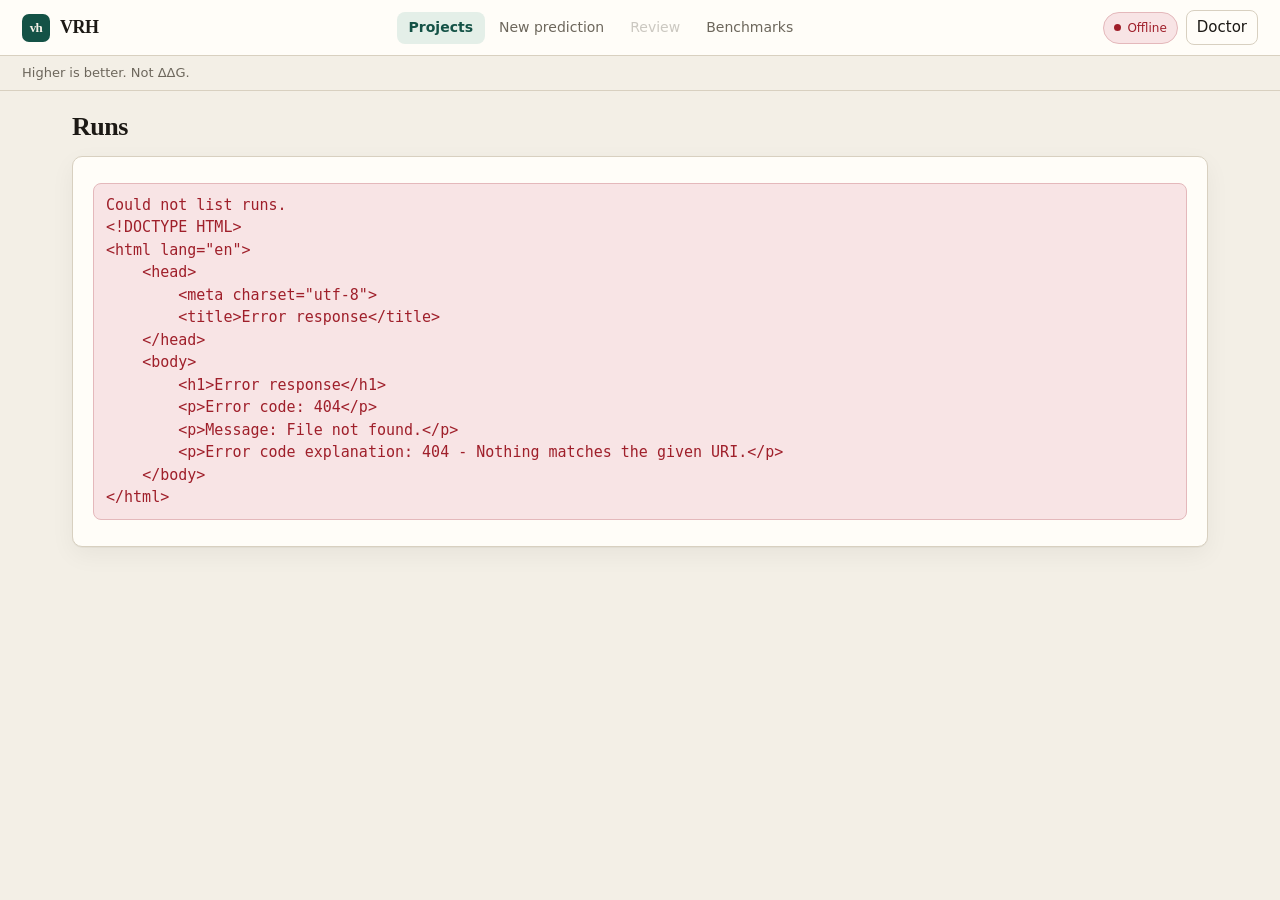
==== commit 66bbfa42: "Fill the dashboard demo with sequence, structure, and MSA. One Demo button loads the full 2L6Q packa" ====
--- a/vrh/dashboard/static/index.html
+++ b/vrh/dashboard/static/index.html
@@ -4,7 +4,7 @@
   <meta charset="utf-8">
   <meta name="viewport" content="width=device-width, initial-scale=1">
   <title>VRH Dashboard</title>
-  <link rel="stylesheet" href="app.css?v=20260911g">
+  <link rel="stylesheet" href="app.css?v=20260912e">
 </head>
 <body>
   <div id="app">
@@ -17,7 +17,7 @@
       <nav class="tabs" aria-label="Dashboard sections">
         <a href="#/runs" id="tab-runs" class="tab is-active">Projects</a>
         <a href="#/predict" id="tab-predict" class="tab">New prediction</a>
-        <a href="#/review" id="tab-review" class="tab is-disabled" aria-disabled="true" title="Wait until scoring finishes">Review</a>
+        <a href="#/review" id="tab-review" class="tab is-disabled" aria-disabled="true" title="Finish a run first">Review</a>
         <a href="#/benchmarks" id="tab-benchmarks" class="tab">Benchmarks</a>
       </nav>
       <div class="header-right">
@@ -28,9 +28,7 @@
       </div>
     </header>
 
-    <div class="banner" role="note">
-      Prediction scores rank variants: higher is better. They are not physical ΔΔG measurements and have no kcal/mol unit.
-    </div>
+    <div class="banner" role="note">Higher is better. Not ΔΔG.</div>
 
     <div id="flash" class="flash" hidden></div>
 
@@ -38,7 +36,6 @@
       <section id="page-runs" class="page" hidden>
         <div class="page-head">
           <h1>Runs</h1>
-          <p class="muted">Open a run to watch scoring. Review opens after it finishes.</p>
         </div>
         <div id="runs-body" class="panel">Loading runs…</div>
       </section>
@@ -47,13 +44,10 @@
         <div class="page-head page-head-job">
           <div>
             <h1>New prediction</h1>
-            <p class="muted">Define the target, choose evidence, then score candidates for review.</p>
           </div>
-          <div class="example-row" id="example-row" role="group" aria-label="Load a demo">
-            <span class="example-label">Examples</span>
-            <button type="button" class="example-btn" data-example="sequence">Sequence</button>
-            <button type="button" class="example-btn" data-example="structure">+ Structure</button>
-            <button type="button" class="example-btn" data-example="full">Full vrh</button>
+          <div class="example-row" id="example-row" role="group" aria-label="2L6Q demo">
+            <button type="button" class="example-btn" id="btn-demo" data-example="full">Demo</button>
+            <span class="example-status" id="example-status"></span>
           </div>
         </div>
 
@@ -80,19 +74,16 @@
           </section>
 
           <section class="form-input-step">
-            <div class="section-kicker">Target &amp; evidence</div>
-            <h2>What do you know about this protein?</h2>
-            <p class="field-hint">A sequence is enough to start. Structure and MSA improve model coverage when available.</p>
+            <h2>Input</h2>
             <div class="input-slots" id="intake-box">
               <div class="input-slot" id="slot-sequence" data-slot="fasta">
                 <h3>Sequence</h3>
                 <label class="slot-drop">
                   <input type="file" name="fasta" id="file-fasta" accept=".fa,.fasta,.faa,.txt,.fna">
-                  <strong>Drop FASTA</strong>
-                  <span>or click to upload</span>
-                </label>
-                <label class="slot-id">Protein ID <span class="label-note">UniProt or PDB</span>
-                  <input type="text" name="seq_id" id="f-seq-id" placeholder="P0A6Y8 or 2L6Q" autocomplete="off">
+                  <strong>FASTA</strong>
+                </label>
+                <label class="slot-id">ID
+                  <input type="text" name="seq_id" id="f-seq-id" placeholder="P0A6Y8 / 2L6Q" autocomplete="off">
                 </label>
                 <div class="slot-chips" id="slot-sequence-chips"></div>
               </div>
@@ -100,15 +91,14 @@
                 <h3>Structure</h3>
                 <label class="slot-drop">
                   <input type="file" name="pdb" id="file-pdb" accept=".pdb,.ent,.cif">
-                  <strong>Drop PDB / CIF</strong>
-                  <span>or click to upload</span>
+                  <strong>PDB</strong>
                 </label>
                 <label class="slot-id">Fetch
                   <select name="fetch_structure" id="f-fetch">
-                    <option value="auto" selected>Auto (RCSB + AFDB)</option>
-                    <option value="afdb">AlphaFold DB only</option>
-                    <option value="rcsb">RCSB only</option>
-                    <option value="none">Don't fetch</option>
+                    <option value="auto" selected>Auto</option>
+                    <option value="afdb">AFDB</option>
+                    <option value="rcsb">RCSB</option>
+                    <option value="none">Off</option>
                   </select>
                 </label>
                 <input type="hidden" name="pdb_id" id="f-pdb-id">
@@ -119,31 +109,29 @@
                 <h3>MSA</h3>
                 <label class="slot-drop">
                   <input type="file" name="msa" id="file-msa" accept=".a2m,.a3m,.fasta,.fa,.sto">
-                  <strong>Drop MSA</strong>
-                  <span>optional — skip → α=0</span>
+                  <strong>MSA</strong>
                 </label>
                 <div class="slot-chips" id="slot-msa-chips"></div>
               </div>
             </div>
             <div id="input-gate" class="input-gate" aria-live="polite"></div>
             <details class="advanced scope-details">
-              <summary><span>Limit mutation scope</span><small>Optional · default is all positions × 19 substitutions</small></summary>
-              <p class="scope-copy"><strong>Default:</strong> predict every single-amino-acid substitution at every residue. Only change this section when you want a smaller candidate set or already have a mutant list.</p>
+              <summary><span>Scope</span><small>all sites × 19</small></summary>
               <label class="file-field">
-                <span>Use a predefined mutant list</span>
+                <span>Mutant CSV</span>
                 <input type="file" name="mutants" id="file-mutants" accept=".csv,.tsv,.txt">
                 <span class="file-name" data-for="file-mutants"></span>
               </label>
               <fieldset id="saturation-fields" class="field sat-box">
-                <legend>Or limit saturation mutagenesis</legend>
+                <legend>Saturation</legend>
                 <div class="field-row">
-                  <label>Mutation order <span class="label-note">1 = single substitutions</span>
-                    <input type="text" name="mutant_sites" id="f-sites" value="1" placeholder="1 or 1,2">
+                  <label>Sites
+                    <input type="text" name="mutant_sites" id="f-sites" value="1" placeholder="1">
                   </label>
-                  <label>Specific positions <span class="label-note">optional</span>
+                  <label>Positions
                     <input type="text" name="positions" id="f-positions" placeholder="10,11,12">
                   </label>
-                  <label>Residue range <span class="label-note">optional</span>
+                  <label>Range
                     <input type="text" name="residue_range" id="f-range" placeholder="10-20">
                   </label>
                 </div>
@@ -165,7 +153,7 @@
               </div>
               <p id="strategy-hint" class="field-hint"></p>
               <div class="cli-block">
-                <div class="cli-label">Equivalent CLI</div>
+                <div class="cli-label">CLI</div>
                 <pre id="cli-preview" class="cli"></pre>
               </div>
             </details>
@@ -174,7 +162,7 @@
 
           <p id="form-error" class="form-error" hidden></p>
           <div class="form-actions">
-            <button type="submit" id="btn-submit" class="btn btn-primary">Start scoring</button>
+            <button type="submit" id="btn-submit" class="btn btn-primary btn-lg">Start scoring</button>
           </div>
         </form>
 
@@ -182,11 +170,9 @@
 
       <section id="page-benchmarks" class="page" hidden>
         <div class="benchmark-page-head">
-          <p class="section-kicker">Benchmark evidence</p>
-          <h1>Cross-benchmark leaderboard</h1>
-          <p>Compare foundation models with and without VRH across protein fitness benchmarks.</p>
-        </div>
-        <div class="panel board-panel" id="pg-board" aria-live="polite">Loading benchmark evidence…</div>
+          <h1>Benchmarks</h1>
+        </div>
+        <div class="panel board-panel" id="pg-board" aria-live="polite">Loading…</div>
       </section>
 
       <section id="page-workspace" class="page" hidden>
@@ -217,6 +203,6 @@
   <noscript>
     <p class="noscript">VRH Dashboard needs JavaScript enabled.</p>
   </noscript>
-  <script src="app.js?v=20260911g"></script>
+  <script src="app.js?v=20260912e"></script>
 </body>
 </html>
--- a/vrh/dashboard/static/app.css
+++ b/vrh/dashboard/static/app.css
@@ -15,6 +15,7 @@
   --row-active: #e8f0ea;
   --viewer: #11140f;
   --header-h: 56px;
+  --page-x: 22px;
   --radius: 10px;
   --shadow: 0 1px 0 rgba(28, 25, 21, 0.04), 0 8px 24px rgba(28, 25, 21, 0.05);
   --font: "Iowan Old Style", "Palatino Linotype", Palatino, "Times New Roman", serif;
@@ -100,8 +101,8 @@
   background: #fff;
   border: 1px solid var(--line);
   border-radius: 8px;
-  padding: 8px 10px;
-  min-height: 38px;
+  padding: 7px 10px;
+  min-height: 36px;
 }
 
 input:focus,
@@ -131,7 +132,7 @@
   align-items: center;
   gap: 20px;
   min-height: var(--header-h);
-  padding: 0 22px;
+  padding: 0 var(--page-x);
   background: var(--panel);
   border-bottom: 1px solid var(--line);
   position: sticky;
@@ -196,6 +197,7 @@
   display: inline-flex;
   align-items: center;
   gap: 6px;
+  min-height: 32px;
   padding: 4px 10px;
   border-radius: 999px;
   border: 1px solid var(--line);
@@ -254,7 +256,7 @@
   background: transparent;
   color: var(--muted);
   border-bottom: 1px solid var(--line);
-  padding: 8px 22px;
+  padding: 7px var(--page-x);
   font-size: 13px;
 }
 
@@ -277,8 +279,10 @@
 }
 
 .tab {
-  display: inline-block;
-  padding: 7px 12px;
+  display: inline-flex;
+  align-items: center;
+  min-height: 32px;
+  padding: 5px 12px;
   color: var(--muted);
   text-decoration: none;
   border-radius: 8px;
@@ -306,7 +310,7 @@
 }
 
 .flash {
-  margin: 12px 22px 0;
+  margin: 12px var(--page-x) 0;
   padding: 10px 12px;
   border: 1px solid #e4b8bb;
   background: var(--danger-soft);
@@ -316,14 +320,18 @@
 
 #main {
   flex: 1;
-  padding: 28px 22px 48px;
+  padding: 20px var(--page-x) 36px;
   max-width: 1180px;
   width: 100%;
   margin: 0 auto;
 }
 
 .page-head {
-  margin-bottom: 18px;
+  margin-bottom: 14px;
+}
+
+.page-head h1 {
+  margin: 0;
 }
 
 .flow-rail {
@@ -373,8 +381,15 @@
 
 .form-actions {
   display: flex;
+  align-items: center;
   gap: 8px;
-  margin-top: 16px;
+  margin-top: 0;
+}
+
+#predict-form .form-actions .btn-primary {
+  min-width: 148px;
+  min-height: 42px;
+  padding: 8px 16px;
 }
 
 .next-row {
@@ -469,19 +484,13 @@
 
 .page-head-job {
   display: flex;
-  align-items: flex-start;
+  align-items: center;
   justify-content: space-between;
-  gap: 12px;
+  gap: 16px;
 }
 
 .page-head-job h1 {
-  margin-bottom: 4px;
-}
-
-button.demo-panel {
-  flex-shrink: 0;
-  margin-top: 4px;
-  font-size: 13px;
+  margin: 0;
 }
 
 .example-row {
@@ -491,7 +500,7 @@
   justify-content: flex-end;
   gap: 6px;
   flex-shrink: 0;
-  margin-top: 4px;
+  margin: 0;
 }
 
 .example-label {
@@ -523,6 +532,13 @@
 .example-btn:disabled {
   opacity: 0.45;
   cursor: not-allowed;
+}
+
+.example-status {
+  color: var(--muted);
+  font-size: 12px;
+  max-width: 280px;
+  line-height: 1.35;
 }
 
 .btn {
@@ -562,6 +578,8 @@
 
 .btn-ghost {
   background: transparent;
+  min-height: 32px;
+  padding: 5px 10px;
 }
 
 .btn-danger {
@@ -925,7 +943,8 @@
 .model-series-btn {
   border: 1px solid var(--line);
   background: #fff;
-  padding: 10px 14px;
+  padding: 8px 12px;
+  min-height: 40px;
   border-radius: 10px;
   cursor: pointer;
   text-align: left;
@@ -1088,7 +1107,7 @@
   justify-content: center;
   gap: 4px;
   text-align: center;
-  padding: 20px 10px;
+  padding: 14px 10px;
   cursor: pointer;
   border-radius: 8px;
   background: var(--bg-2);
@@ -1171,10 +1190,15 @@
 }
 
 .input-gate {
-  margin-top: 12px;
-  padding: 10px 12px;
+  margin-top: 10px;
+  padding: 8px 10px;
   border-radius: 8px;
   background: var(--bg-2);
+}
+
+.input-gate .gate-msg {
+  margin: 4px 0 0;
+  font-size: 12px;
 }
 
 .gate-chips {
@@ -1340,11 +1364,6 @@
 .form-error {
   color: var(--danger);
   margin-bottom: 8px;
-}
-
-.form-actions {
-  display: flex;
-  gap: 8px;
 }
 
 .table-scroll {
@@ -2265,7 +2284,7 @@
 .workflow-rail {
   display: grid;
   grid-template-columns: repeat(5, 1fr);
-  margin: 0 0 14px;
+  margin: 0 0 12px;
   border-top: 1px solid var(--line);
   border-bottom: 1px solid var(--line);
 }
@@ -2274,7 +2293,7 @@
   display: flex;
   align-items: center;
   gap: 8px;
-  padding: 10px 8px;
+  padding: 8px 6px;
   color: var(--muted);
   font-size: 13px;
 }
@@ -2304,27 +2323,26 @@
 #predict-form {
   display: flex;
   flex-direction: column;
-  gap: 22px;
+  gap: 18px;
 }
 
 #predict-form .form-input-step { order: 1; }
 #predict-form .form-model-step {
   order: 2;
-  padding-top: 20px;
+  padding-top: 4px;
   border-top: 1px solid var(--line);
 }
 #predict-form .form-error { order: 3; }
 #predict-form .form-actions { order: 4; }
 
 .benchmark-page-head {
-  max-width: 760px;
-  margin: 16px 0 34px;
+  margin: 0 0 14px;
 }
 
 .benchmark-page-head h1 {
-  margin-bottom: 10px;
-  font-size: clamp(34px, 4vw, 58px);
-  line-height: 1.02;
+  margin: 0;
+  font-size: 26px;
+  line-height: 1.2;
 }
 
 .benchmark-page-head > p:last-child {
@@ -2333,6 +2351,7 @@
 }
 
 #page-benchmarks .board-panel {
+  margin-top: 0;
   padding: 0;
   border: 0;
   box-shadow: none;
@@ -2732,24 +2751,12 @@
   .benchmark-section-title p { margin-top: 8px; text-align: left; }
 }
 
-/* Cross-benchmark leaderboard */
-.benchmark-page-head {
-  max-width: 760px;
-  margin: 18px 0 26px;
-}
-
-.benchmark-page-head h1 {
-  margin: 4px 0 8px;
-  font-size: clamp(32px, 4vw, 48px);
-}
-
 .benchmark-cross-head {
   display: grid;
   grid-template-columns: minmax(0, 1fr) auto;
   align-items: end;
-  gap: 36px;
-  padding: 20px 0 18px;
-  border-top: 1px solid var(--line);
+  gap: 24px;
+  padding: 4px 0 14px;
   border-bottom: 1px solid var(--line);
 }
 
@@ -3568,14 +3575,31 @@
 }
 
 @media (max-width: 960px) {
+  :root {
+    --page-x: 14px;
+  }
+
   .inspector,
   .inspector.has-no-viewer {
     grid-template-columns: 1fr;
   }
 
+  #main {
+    padding: 16px var(--page-x) 28px;
+  }
+
   .page-head-job {
     flex-direction: column;
     align-items: flex-start;
+    gap: 10px;
+  }
+
+  .example-row {
+    justify-content: flex-start;
+  }
+
+  .form-actions .btn-primary {
+    width: 100%;
   }
 
   .file-grid-3 {
@@ -3589,7 +3613,7 @@
   .shell-header {
     grid-template-columns: 1fr auto;
     height: auto;
-    padding: 10px 14px 8px;
+    padding: 10px var(--page-x) 8px;
     gap: 8px 12px;
   }
 
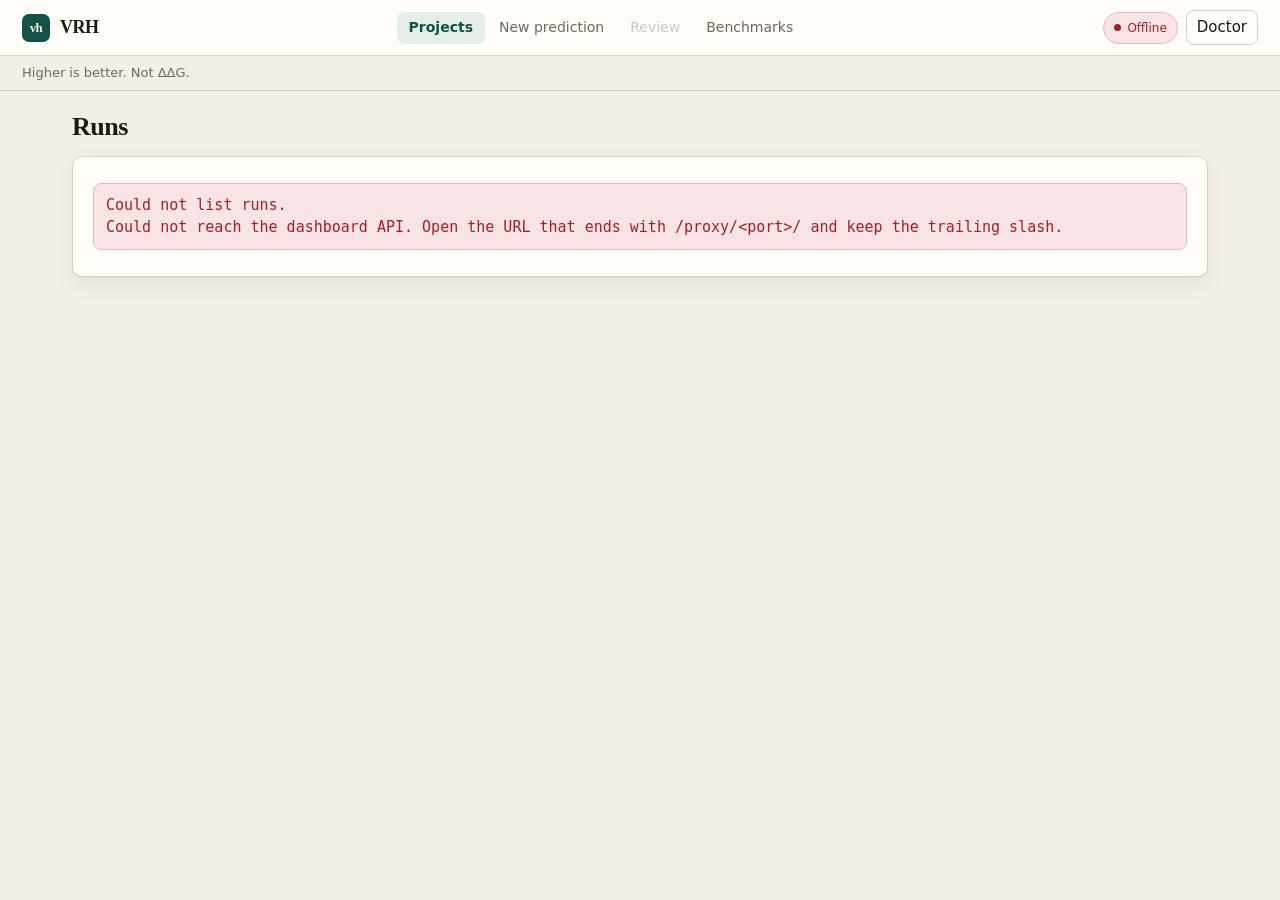
==== commit 0b4bd15e: "Group dashboard models and tighten the prediction form. VenusREM sits next to VenusREM2, ProtSSN/CAR" ====
--- a/vrh/dashboard/static/index.html
+++ b/vrh/dashboard/static/index.html
@@ -3,8 +3,17 @@
 <head>
   <meta charset="utf-8">
   <meta name="viewport" content="width=device-width, initial-scale=1">
+  <meta http-equiv="Cache-Control" content="no-store">
   <title>VRH Dashboard</title>
-  <link rel="stylesheet" href="app.css?v=20260912e">
+  <script>
+    window.__VRH_BASE__ = (function () {
+      var href = location.href.split("#")[0].split("?")[0];
+      if (/\.[a-zA-Z0-9]+$/.test(href)) href = href.replace(/\/[^/]+$/, "/");
+      else if (href.charAt(href.length - 1) !== "/") href += "/";
+      return href;
+    })();
+  </script>
+  <link rel="stylesheet" href="app.css?v=20260912r">
 </head>
 <body>
   <div id="app">
@@ -29,6 +38,7 @@
     </header>
 
     <div class="banner" role="note">Higher is better. Not ΔΔG.</div>
+    <div id="setup-banner" class="banner-setup" hidden></div>
 
     <div id="flash" class="flash" hidden></div>
 
@@ -46,7 +56,7 @@
             <h1>New prediction</h1>
           </div>
           <div class="example-row" id="example-row" role="group" aria-label="2L6Q demo">
-            <button type="button" class="example-btn" id="btn-demo" data-example="full">Demo</button>
+            <button type="button" class="example-btn" id="btn-demo" data-example="full" aria-pressed="false" title="Load 2L6Q sequence, structure, and MSA">Demo</button>
             <span class="example-status" id="example-status"></span>
           </div>
         </div>
@@ -57,7 +67,7 @@
 
         <form id="predict-form" class="panel form-panel" autocomplete="off">
           <section class="form-model-step">
-            <h2>Model</h2>
+            <h2 class="form-heading">Model <a class="help-q" href="#/benchmarks" aria-label="Not sure which model to choose? See the Benchmarks page."><span aria-hidden="true">?</span><span class="help-q-tip">Not sure which model to choose? See the Benchmarks page.</span></a></h2>
             <div id="model-series" class="model-series"></div>
             <select id="model-select" name="model" hidden></select>
             <p id="model-meta" class="field-hint"></p>
@@ -77,46 +87,52 @@
             <h2>Input</h2>
             <div class="input-slots" id="intake-box">
               <div class="input-slot" id="slot-sequence" data-slot="fasta">
-                <h3>Sequence</h3>
-                <label class="slot-drop">
-                  <input type="file" name="fasta" id="file-fasta" accept=".fa,.fasta,.faa,.txt,.fna">
-                  <strong>FASTA</strong>
-                </label>
-                <label class="slot-id">ID
+                <label class="slot-name" for="f-seq-id">Sequence</label>
+                <div class="slot-row">
                   <input type="text" name="seq_id" id="f-seq-id" placeholder="P0A6Y8 / 2L6Q" autocomplete="off">
-                </label>
+                  <label class="slot-attach" title="Upload FASTA">
+                    <input type="file" name="fasta" id="file-fasta" accept=".fa,.fasta,.faa,.txt,.fna">
+                    <svg viewBox="0 0 24 24" aria-hidden="true"><path d="M21.44 11.05l-9.19 9.19a6 6 0 0 1-8.49-8.49l9.19-9.19a4 4 0 0 1 5.66 5.66l-9.2 9.19a2 2 0 0 1-2.83-2.83l8.49-8.48"/></svg>
+                    <span class="sr-only">Upload FASTA</span>
+                  </label>
+                </div>
                 <div class="slot-chips" id="slot-sequence-chips"></div>
               </div>
               <div class="input-slot" id="slot-structure" data-slot="pdb">
-                <h3>Structure</h3>
-                <label class="slot-drop">
-                  <input type="file" name="pdb" id="file-pdb" accept=".pdb,.ent,.cif">
-                  <strong>PDB</strong>
-                </label>
-                <label class="slot-id">Fetch
+                <label class="slot-name" for="f-fetch">Structure</label>
+                <div class="slot-row">
                   <select name="fetch_structure" id="f-fetch">
                     <option value="auto" selected>Auto</option>
                     <option value="afdb">AFDB</option>
                     <option value="rcsb">RCSB</option>
                     <option value="none">Off</option>
                   </select>
-                </label>
+                  <label class="slot-attach" title="Upload PDB">
+                    <input type="file" name="pdb" id="file-pdb" accept=".pdb,.ent,.cif">
+                    <svg viewBox="0 0 24 24" aria-hidden="true"><path d="M21.44 11.05l-9.19 9.19a6 6 0 0 1-8.49-8.49l9.19-9.19a4 4 0 0 1 5.66 5.66l-9.2 9.19a2 2 0 0 1-2.83-2.83l8.49-8.48"/></svg>
+                    <span class="sr-only">Upload PDB</span>
+                  </label>
+                </div>
                 <input type="hidden" name="pdb_id" id="f-pdb-id">
                 <input type="hidden" name="uniprot_id" id="f-uniprot">
                 <div class="slot-chips" id="slot-structure-chips"></div>
               </div>
               <div class="input-slot" id="slot-msa" data-slot="msa">
-                <h3>MSA</h3>
-                <label class="slot-drop">
-                  <input type="file" name="msa" id="file-msa" accept=".a2m,.a3m,.fasta,.fa,.sto">
-                  <strong>MSA</strong>
-                </label>
+                <span class="slot-name">MSA</span>
+                <div class="slot-row">
+                  <span class="slot-placeholder">optional</span>
+                  <label class="slot-attach" title="Upload MSA">
+                    <input type="file" name="msa" id="file-msa" accept=".a2m,.a3m,.fasta,.fa,.sto">
+                    <svg viewBox="0 0 24 24" aria-hidden="true"><path d="M21.44 11.05l-9.19 9.19a6 6 0 0 1-8.49-8.49l9.19-9.19a4 4 0 0 1 5.66 5.66l-9.2 9.19a2 2 0 0 1-2.83-2.83l8.49-8.48"/></svg>
+                    <span class="sr-only">Upload MSA</span>
+                  </label>
+                </div>
                 <div class="slot-chips" id="slot-msa-chips"></div>
               </div>
             </div>
             <div id="input-gate" class="input-gate" aria-live="polite"></div>
             <details class="advanced scope-details">
-              <summary><span>Scope</span><small>all sites × 19</small></summary>
+              <summary>Scope <small>all sites × 19</small></summary>
               <label class="file-field">
                 <span>Mutant CSV</span>
                 <input type="file" name="mutants" id="file-mutants" accept=".csv,.tsv,.txt">
@@ -203,6 +219,6 @@
   <noscript>
     <p class="noscript">VRH Dashboard needs JavaScript enabled.</p>
   </noscript>
-  <script src="app.js?v=20260912e"></script>
+  <script src="app.js?v=20260912r"></script>
 </body>
 </html>
--- a/vrh/dashboard/static/app.css
+++ b/vrh/dashboard/static/app.css
@@ -269,6 +269,21 @@
   padding: 10px 12px;
 }
 
+.banner-setup {
+  margin: 0;
+  padding: 10px var(--page-x);
+  background: var(--warn-soft);
+  color: var(--ink);
+  border-bottom: 1px solid #e4cc9a;
+  font-size: 13px;
+  line-height: 1.45;
+  white-space: pre-wrap;
+}
+
+.banner-setup a {
+  color: var(--accent);
+}
+
 .tabs {
   display: flex;
   gap: 2px;
@@ -527,6 +542,11 @@
   background: var(--accent);
   border-color: var(--accent);
   color: #f7f2e8;
+}
+
+.example-btn.is-busy {
+  border-color: var(--accent);
+  color: var(--accent);
 }
 
 .example-btn:disabled {
@@ -1073,65 +1093,105 @@
   clip: rect(0 0 0 0);
 }
 
+.form-input-step {
+  display: flex;
+  flex-direction: column;
+  gap: 20px;
+}
+
+.form-input-step > h2 {
+  margin: 0;
+}
+
 .input-slots {
   display: grid;
   grid-template-columns: repeat(3, minmax(0, 1fr));
-  gap: 10px;
+  gap: 10px 16px;
 }
 
 .input-slot {
-  border: 1px dashed #c5c0b4;
-  border-radius: 12px;
-  padding: 12px;
-  background: #fff;
   display: flex;
   flex-direction: column;
-  gap: 8px;
+  gap: 6px;
   min-width: 0;
-}
-
-.input-slot.is-drag {
+  padding: 0;
+  border: 0;
+  background: transparent;
+}
+
+.input-slot.is-drag .slot-row {
   border-color: var(--accent);
   background: var(--accent-soft);
 }
 
-.input-slot h3 {
+.input-slot .slot-name {
   margin: 0;
-  font-size: 14px;
-}
-
-.input-slot .slot-drop {
-  display: flex;
-  flex-direction: column;
+  color: var(--muted);
+  font-size: 12px;
+  font-weight: 600;
+}
+
+.input-slot .slot-row {
+  display: flex;
+  align-items: center;
+  gap: 6px;
+  min-width: 0;
+}
+
+.input-slot .slot-row input[type="text"],
+.input-slot .slot-row select,
+.input-slot .slot-placeholder {
+  flex: 1;
+  min-width: 0;
+  height: 36px;
+  padding: 0 10px;
+  border: 1px solid var(--line);
+  border-radius: 8px;
+  background: #fff;
+  font: inherit;
+  font-size: 13px;
+  color: var(--ink);
+}
+
+.input-slot .slot-placeholder {
+  display: flex;
+  align-items: center;
+  color: var(--muted);
+}
+
+.input-slot .slot-attach {
+  flex: 0 0 36px;
+  width: 36px;
+  height: 36px;
+  display: inline-flex;
   align-items: center;
   justify-content: center;
-  gap: 4px;
-  text-align: center;
-  padding: 14px 10px;
+  border: 1px solid var(--line);
+  border-radius: 8px;
+  background: #fff;
+  color: var(--muted);
   cursor: pointer;
-  border-radius: 8px;
-  background: var(--bg-2);
-}
-
-.input-slot .slot-drop strong {
-  font-size: 14px;
-}
-
-.input-slot .slot-drop span {
-  color: var(--muted);
-  font-size: 12px;
-}
-
-.input-slot .slot-drop input[type="file"] {
+}
+
+.input-slot .slot-attach:hover,
+.input-slot .slot-attach.has-file {
+  border-color: var(--accent);
+  color: var(--accent);
+  background: var(--accent-soft);
+}
+
+.input-slot .slot-attach svg {
+  width: 16px;
+  height: 16px;
+  fill: none;
+  stroke: currentColor;
+  stroke-width: 1.8;
+  stroke-linecap: round;
+  stroke-linejoin: round;
+}
+
+.input-slot .slot-attach input[type="file"] {
   display: none;
-}
-
-.input-slot .slot-id {
-  display: flex;
-  flex-direction: column;
-  gap: 4px;
-  color: var(--muted);
-  font-size: 12px;
 }
 
 .label-note {
@@ -1190,22 +1250,22 @@
 }
 
 .input-gate {
-  margin-top: 10px;
-  padding: 8px 10px;
-  border-radius: 8px;
+  margin: 0;
+  padding: 12px 14px;
+  border-radius: 10px;
   background: var(--bg-2);
 }
 
 .input-gate .gate-msg {
-  margin: 4px 0 0;
-  font-size: 12px;
+  margin: 10px 0 0;
+  font-size: 13px;
 }
 
 .gate-chips {
   display: flex;
   flex-wrap: wrap;
-  gap: 6px;
-  margin-bottom: 6px;
+  gap: 8px;
+  margin-bottom: 0;
 }
 
 .gate-chip {
@@ -1305,19 +1365,21 @@
   margin: 0 0 16px;
 }
 
+.form-input-step > .advanced {
+  margin: 0;
+}
+
+.form-input-step > .scope-details {
+  margin-top: 4px;
+}
+
 .advanced summary {
   cursor: pointer;
   color: var(--muted);
 }
 
-.scope-details summary {
-  display: flex;
-  align-items: center;
-  justify-content: space-between;
-  gap: 18px;
-}
-
 .scope-details summary small {
+  float: right;
   color: var(--accent);
   font-size: 12px;
 }
@@ -2332,6 +2394,68 @@
   padding-top: 4px;
   border-top: 1px solid var(--line);
 }
+
+.form-heading {
+  display: flex;
+  align-items: center;
+  gap: 7px;
+}
+
+.help-q {
+  position: relative;
+  display: inline-flex;
+  align-items: center;
+  justify-content: center;
+  width: 15px;
+  height: 15px;
+  border: 1px solid var(--muted);
+  border-radius: 50%;
+  color: var(--muted);
+  font-family: var(--ui);
+  font-size: 10px;
+  font-weight: 650;
+  line-height: 1;
+  text-decoration: none;
+  cursor: help;
+}
+
+.help-q:hover,
+.help-q:focus-visible {
+  color: var(--accent);
+  border-color: var(--accent);
+  text-decoration: none;
+}
+
+.help-q-tip {
+  position: absolute;
+  left: 50%;
+  bottom: calc(100% + 8px);
+  z-index: 20;
+  width: max-content;
+  max-width: 240px;
+  padding: 7px 9px;
+  border: 1px solid var(--line);
+  border-radius: 7px;
+  background: var(--panel);
+  box-shadow: var(--shadow);
+  color: var(--ink);
+  font-family: var(--ui);
+  font-size: 12px;
+  font-weight: 400;
+  line-height: 1.4;
+  letter-spacing: 0;
+  text-align: left;
+  transform: translateX(-12px);
+  opacity: 0;
+  pointer-events: none;
+  visibility: hidden;
+}
+
+.help-q:hover .help-q-tip,
+.help-q:focus-visible .help-q-tip {
+  opacity: 1;
+  visibility: visible;
+}
 #predict-form .form-error { order: 3; }
 #predict-form .form-actions { order: 4; }
 
@@ -2369,7 +2493,7 @@
 
 #page-benchmarks .board-head h2 { font-size: 24px; }
 #page-benchmarks .board-filters { margin: 18px 0 12px; }
-#page-benchmarks .board-table td { padding-top: 18px; padding-bottom: 18px; }
+#page-benchmarks .board-table td { padding-top: 6px; padding-bottom: 6px; }
 #page-benchmarks .board-score { width: 16em; }
 #page-benchmarks .board-score-track { max-width: 230px; height: 6px; }
 
@@ -2564,9 +2688,9 @@
   display: grid;
   grid-template-columns: 28px minmax(0, 1fr) 150px;
   align-items: center;
-  gap: 12px;
-  min-height: 68px;
-  padding: 10px 20px;
+  gap: 10px;
+  min-height: 36px;
+  padding: 5px 14px;
   border-bottom: 1px solid var(--line);
 }
 
@@ -2581,11 +2705,11 @@
 .benchmark-model {
   display: flex;
   flex-direction: column;
-  gap: 7px;
+  gap: 2px;
   min-width: 0;
 }
 
-.benchmark-model > strong { font-size: 14px; }
+.benchmark-model > strong { font-size: 13px; }
 .benchmark-model-key { color: var(--muted); font-family: var(--mono); font-size: 9px; }
 
 .benchmark-score-cell {
@@ -2863,43 +2987,47 @@
 .bbio-row {
   --bbio: #6b7280;
   position: relative;
-  padding: 10px 8px 8px;
-  border-radius: 8px;
+  display: grid;
+  grid-template-columns: 52px minmax(0, 1fr) auto;
+  grid-template-rows: auto auto;
+  column-gap: 10px;
+  row-gap: 3px;
+  align-items: center;
+  padding: 4px 8px;
+  border-radius: 6px;
   transition: opacity 0.16s ease, background-color 0.16s ease;
 }
-.bbio-row.is-ours { padding-top: 14px; padding-bottom: 12px; }
+.bbio-row.is-ours { padding-top: 6px; padding-bottom: 6px; }
 .bbio-head {
-  display: grid;
-  grid-template-columns: 92px minmax(0, 1fr) auto;
-  align-items: baseline;
-  gap: 14px;
-  margin-bottom: 8px;
+  display: contents;
 }
 .bbio-score {
   font-family: var(--font);
-  font-size: 22px;
+  font-size: 13px;
   font-weight: 600;
-  letter-spacing: -0.03em;
+  letter-spacing: -0.02em;
   font-variant-numeric: tabular-nums;
-  line-height: 1;
+  line-height: 1.15;
   color: var(--ink);
 }
 .bbio-row.is-ours .bbio-score { color: var(--bbio); }
 .bbio-id {
   display: flex;
-  flex-direction: column;
-  gap: 2px;
+  flex-direction: row;
+  flex-wrap: wrap;
+  align-items: baseline;
+  gap: 6px 10px;
   min-width: 0;
 }
 .bbio-id b {
   display: inline-flex;
   align-items: center;
-  gap: 8px;
+  gap: 6px;
   overflow: hidden;
   text-overflow: ellipsis;
   white-space: nowrap;
   font-family: var(--font);
-  font-size: 16px;
+  font-size: 13px;
   font-weight: 600;
 }
 .bbio-swatch {
@@ -2921,7 +3049,7 @@
 .bbio-id span {
   color: var(--muted);
   font-family: var(--mono);
-  font-size: 11px;
+  font-size: 10px;
 }
 .bbio-meta {
   display: flex;
@@ -2929,9 +3057,9 @@
   justify-content: flex-end;
   gap: 4px;
 }
-.bbio-plot { position: relative; min-width: 0; }
+.bbio-plot { position: relative; min-width: 0; grid-column: 1 / -1; }
 .bbio-bar {
-  height: 12px;
+  height: 6px;
   overflow: visible;
 }
 .bbio-bar i {
@@ -2994,10 +3122,10 @@
 .bbio-axis {
   display: flex;
   justify-content: space-between;
-  padding: 10px 8px 4px;
+  padding: 6px 8px 2px;
   color: var(--muted);
   font-family: var(--mono);
-  font-size: 11px;
+  font-size: 10px;
 }
 .bbio-legend {
   display: flex;
@@ -3041,8 +3169,8 @@
 .benchmark-input-tag {
   display: inline-flex;
   align-items: center;
-  min-height: 21px;
-  padding: 2px 6px;
+  min-height: 16px;
+  padding: 0 5px;
   border: 1px solid var(--line);
   border-radius: 5px;
   color: var(--muted);
@@ -3079,14 +3207,21 @@
 .bbio-callout {
   --bbio: #145246;
   position: relative;
-  margin: 4px 0 18px;
-  padding: 14px 10px 12px;
+  margin: 2px 0 10px;
+  padding: 8px 10px 7px;
   border: 1px solid var(--line);
-  border-radius: 12px;
+  border-radius: 8px;
   background: var(--panel);
 }
+.bbio-callout .bbio-head {
+  display: grid;
+  grid-template-columns: 52px minmax(0, 1fr) auto;
+  align-items: baseline;
+  gap: 10px;
+  margin-bottom: 3px;
+}
 .bbio-callout-kicker {
-  margin: 0 0 10px;
+  margin: 0 0 4px;
   color: var(--muted);
   font-family: var(--mono);
   font-size: 10px;
@@ -3105,6 +3240,84 @@
 .benchmark-awaiting.is-offline p {
   color: var(--warn);
 }
+.benchmark-awaiting.is-catalog {
+  max-width: 760px;
+  padding: 10px 8px 6px;
+}
+.benchmark-catalog-lead {
+  margin: 0 0 12px;
+  max-width: 720px;
+  color: var(--muted);
+  font-size: 13px;
+  line-height: 1.45;
+}
+.benchmark-catalog-stats {
+  display: flex;
+  flex-wrap: wrap;
+  gap: 14px 28px;
+  margin: 0 0 12px;
+}
+.benchmark-catalog-stats div { min-width: 64px; }
+.benchmark-catalog-stats dt,
+.benchmark-catalog-meta dt {
+  color: var(--muted);
+  font-size: 9px;
+  font-weight: 700;
+  letter-spacing: .08em;
+  text-transform: uppercase;
+}
+.benchmark-catalog-stats dd {
+  margin: 3px 0 0;
+  font-family: var(--mono);
+  font-weight: 700;
+}
+.benchmark-catalog-properties {
+  display: grid;
+  grid-template-columns: repeat(auto-fill, minmax(148px, 1fr));
+  gap: 4px 6px;
+  max-width: 760px;
+  margin: 0 0 12px;
+}
+.benchmark-catalog-properties div {
+  display: flex;
+  align-items: baseline;
+  justify-content: space-between;
+  gap: 10px;
+  min-height: 28px;
+  padding: 3px 10px;
+  border: 1px solid var(--line);
+  border-radius: 6px;
+  background: var(--panel);
+}
+.benchmark-catalog-properties div.is-on {
+  border-color: var(--accent);
+  background: var(--accent-soft);
+  color: var(--accent);
+}
+.benchmark-catalog-properties span {
+  color: var(--muted);
+  font-size: 11px;
+}
+.benchmark-catalog-properties div.is-on span { color: inherit; }
+.benchmark-catalog-properties strong {
+  font-family: var(--mono);
+  font-size: 12px;
+  font-weight: 700;
+}
+.benchmark-catalog-meta {
+  display: grid;
+  gap: 6px;
+  margin: 0;
+  max-width: 720px;
+}
+.benchmark-catalog-meta div {
+  display: grid;
+  grid-template-columns: 120px minmax(0, 1fr);
+  gap: 10px;
+  align-items: baseline;
+  font-size: 12px;
+}
+.benchmark-catalog-meta dd { margin: 0; color: var(--ink); }
 .benchmark-awaiting-grid {
   display: grid;
   grid-template-columns: repeat(auto-fill, minmax(132px, 1fr));
@@ -3147,6 +3360,7 @@
   .benchmark-list-tools-cluster .benchmark-search input { width: 100%; }
   .bbio-score { font-size: 22px; }
   .bbio-id b { font-size: 15px; }
+  .benchmark-catalog-meta div { grid-template-columns: 1fr; gap: 2px; }
 }
 
 body.is-bench .banner { display: none; }
